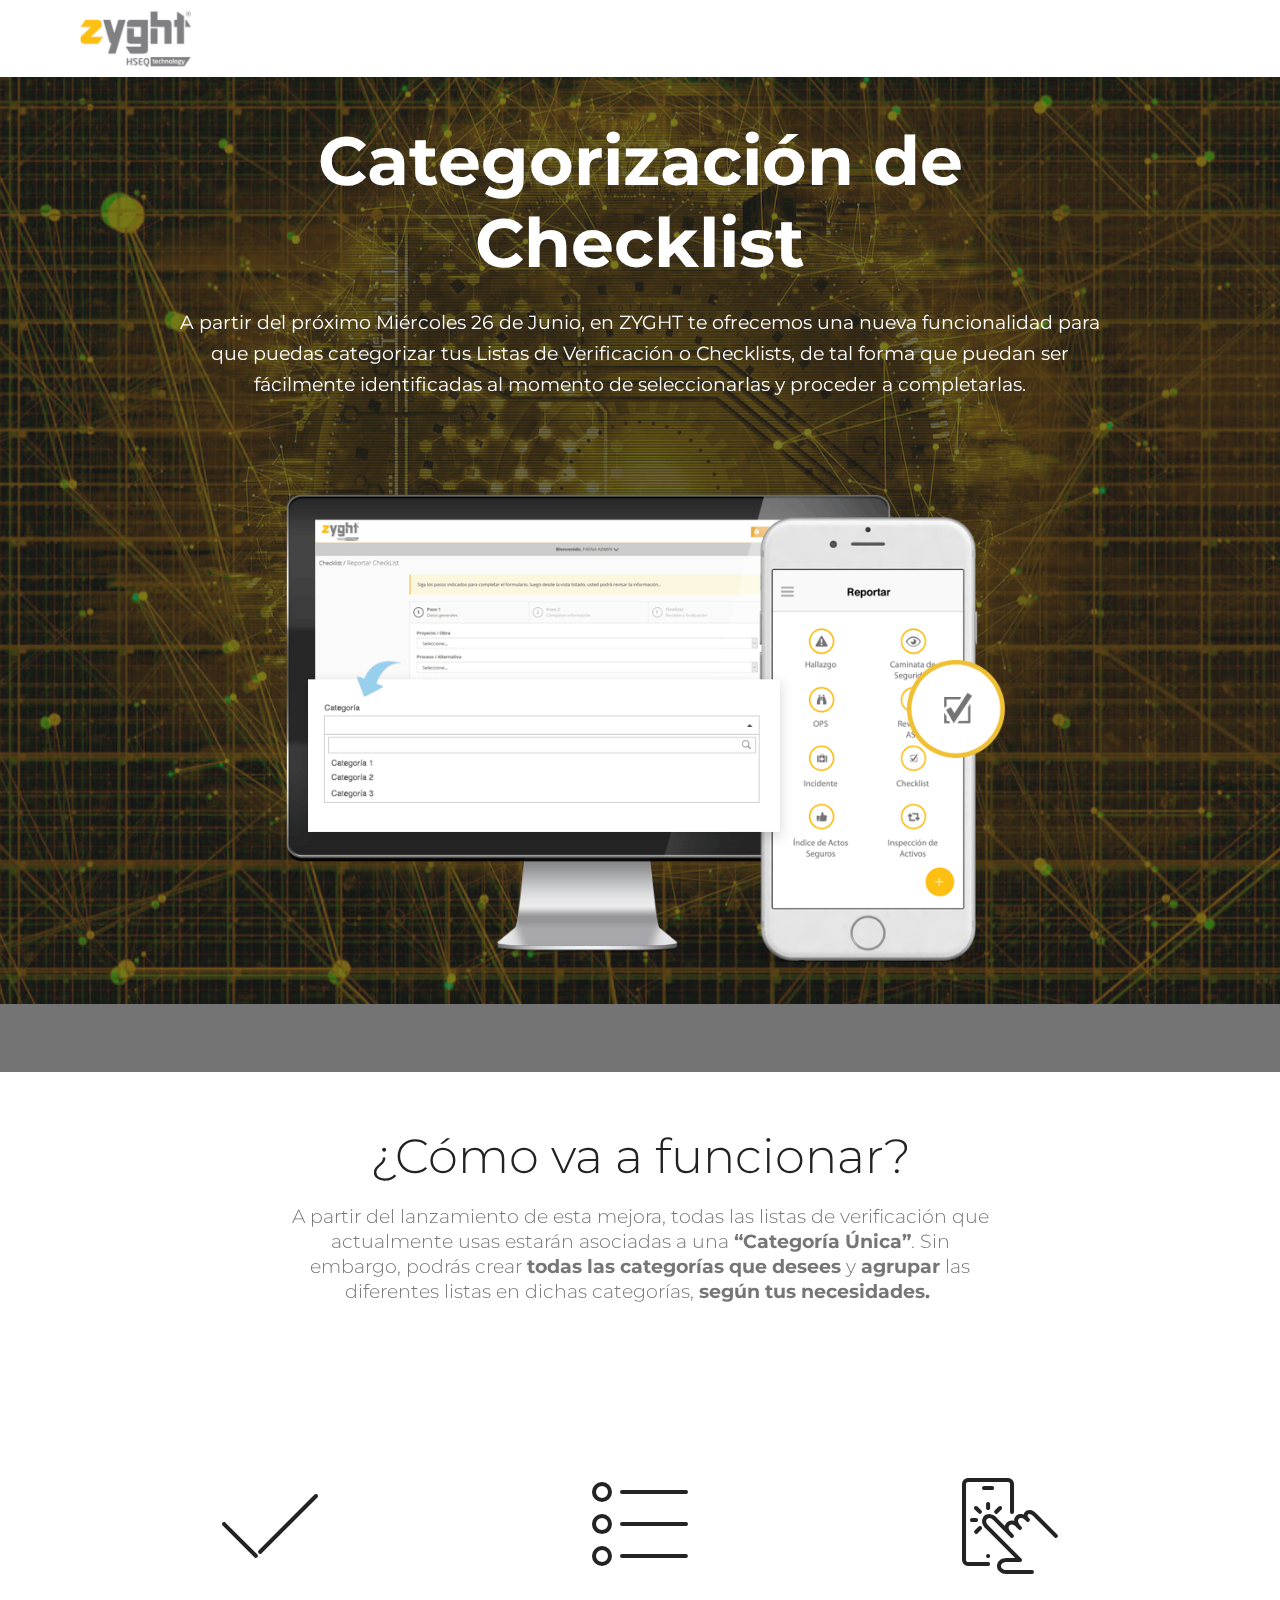
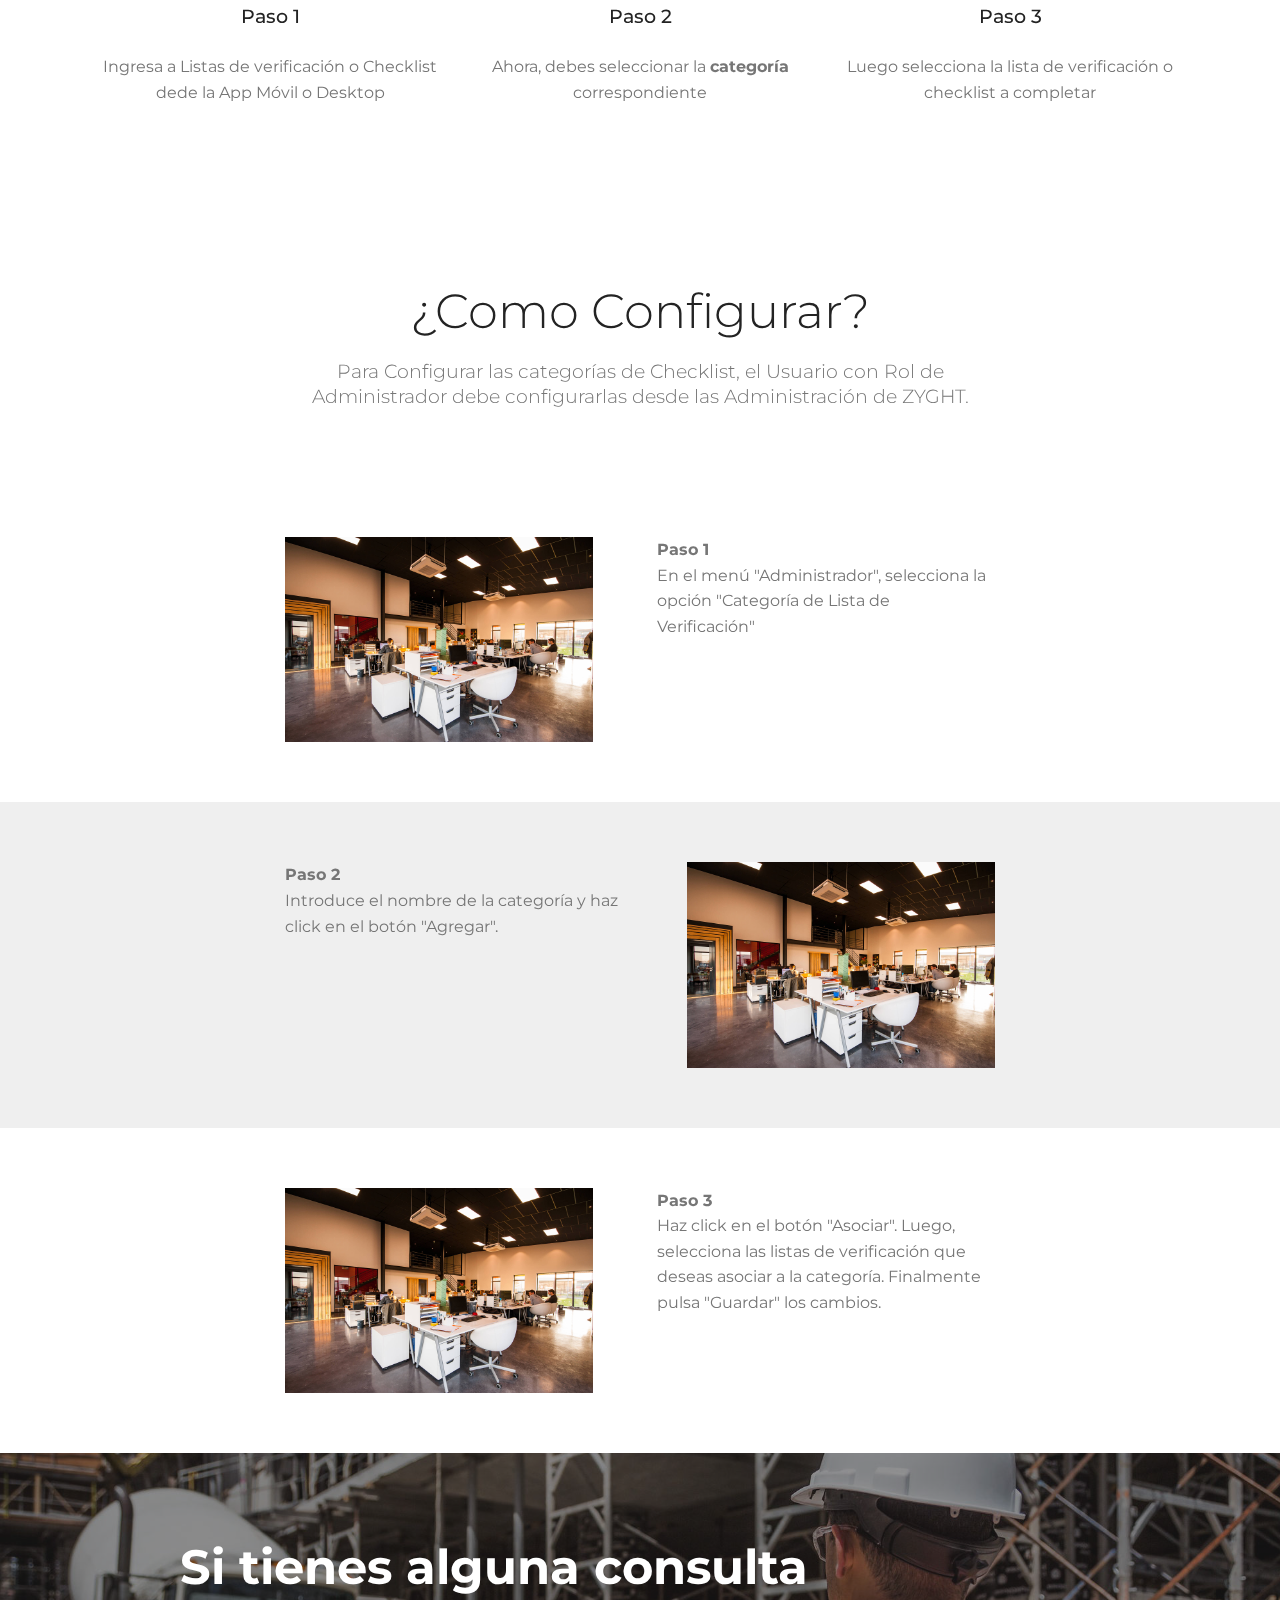
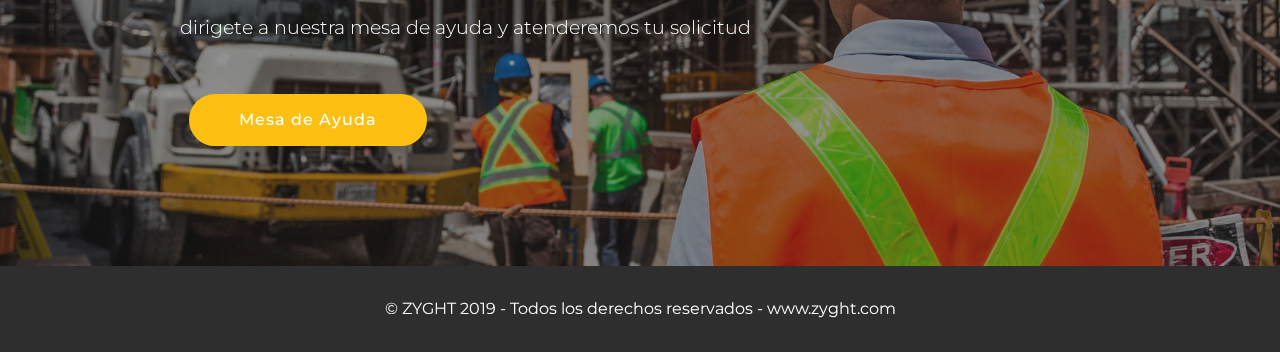
==== inde.html @ de5023cd "create github pages" ====
<!DOCTYPE html>
<html  >
<head>
  <!-- Site made with Mobirise Website Builder v4.10.4, https://mobirise.com -->
  <meta charset="UTF-8">
  <meta http-equiv="X-UA-Compatible" content="IE=edge">
  <meta name="generator" content="Mobirise v4.10.4, mobirise.com">
  <meta name="viewport" content="width=device-width, initial-scale=1, minimum-scale=1">
  <link rel="shortcut icon" href="assets/images/icono-pagina-128x128.png" type="image/x-icon">
  <meta name="description" content="Nueva Categorización de Checklist de ZYGHT">
  
  <title>Landing-Checklist</title>
  <link rel="stylesheet" href="assets/web/assets/mobirise-icons/mobirise-icons.css">
  <link rel="stylesheet" href="assets/tether/tether.min.css">
  <link rel="stylesheet" href="assets/bootstrap/css/bootstrap.min.css">
  <link rel="stylesheet" href="assets/bootstrap/css/bootstrap-grid.min.css">
  <link rel="stylesheet" href="assets/bootstrap/css/bootstrap-reboot.min.css">
  <link rel="stylesheet" href="assets/dropdown/css/style.css">
  <link rel="stylesheet" href="assets/theme/css/style.css">
  <link rel="stylesheet" href="assets/mobirise/css/mbr-additional.css" type="text/css">
  
  
  
</head>
<body>
  <section class="menu cid-ru4dhJGfUs" once="menu" id="menu2-4">

    

    <nav class="navbar navbar-expand beta-menu navbar-dropdown align-items-center navbar-fixed-top navbar-toggleable-sm">
        <button class="navbar-toggler navbar-toggler-right" type="button" data-toggle="collapse" data-target="#navbarSupportedContent" aria-controls="navbarSupportedContent" aria-expanded="false" aria-label="Toggle navigation">
            <div class="hamburger">
                <span></span>
                <span></span>
                <span></span>
                <span></span>
            </div>
        </button>
        <div class="menu-logo">
            <div class="navbar-brand">
                <span class="navbar-logo">
                    <a href="http://www.zyght.com">
                        <img src="assets/images/logo-black-122x66.png" alt="Mobirise" title="" style="height: 3.8rem;">
                    </a>
                </span>
                
            </div>
        </div>
        <div class="collapse navbar-collapse" id="navbarSupportedContent">
            
            
        </div>
    </nav>
</section>

<section class="engine"><a href="https://mobirise.info/w">free html5 templates</a></section><section class="header4 cid-ru4dSDgyjG mbr-parallax-background" id="header4-a">

    

    <div class="mbr-overlay" style="opacity: 0.6; background-color: rgb(35, 35, 35);">
    </div>

    <div class="container">
        <div class="row justify-content-md-center">
            <div class="media-content col-md-10">
                <h1 class="mbr-section-title align-center mbr-white pb-3 mbr-bold mbr-fonts-style display-1">Categorización de Checklist</h1>
                
                <div class="mbr-text align-center mbr-white pb-3">
                    <p class="mbr-text mbr-fonts-style display-5">
                        A partir del próximo Miércoles 26 de Junio, en ZYGHT te ofrecemos una nueva funcionalidad para que puedas categorizar tus Listas de Verificación o Checklists, de tal forma que puedan ser fácilmente identificadas al momento de seleccionarlas y proceder a completarlas.
                    </p>
                </div>
                
            </div>
            <div class="mbr-figure pt-5">
                <img src="assets/images/pantallas-landing1-840x570.png" alt="Mobirise" title="" style="width: 65%;">
            </div>
        </div>
    </div>
</section>

<section class="mbr-section content4 cid-ru4drEB9nK" id="content4-6">

    

    <div class="container">
        <div class="media-container-row">
            <div class="title col-12 col-md-8">
                <h2 class="align-center pb-3 mbr-fonts-style display-2">¿Cómo va a funcionar?</h2>
                <h3 class="mbr-section-subtitle align-center mbr-light mbr-fonts-style display-5">A partir del lanzamiento de esta mejora, todas las listas de verificación que actualmente usas estarán asociadas a una<strong> “Categoría Única”</strong>. Sin embargo, podrás crear<strong> todas las categorías que desees</strong> y <strong>agrupar</strong> las diferentes listas en dichas categorías,<strong> según tus necesidades.&nbsp;</strong></h3>
                
            </div>
        </div>
    </div>
</section>

<section class="features1 cid-ru4dtXsbnN" id="features1-7">
    
    

    
    <div class="container">
        <div class="media-container-row">

            <div class="card p-3 col-12 col-md-6 col-lg-4">
                <div class="card-img pb-3">
                    <span class="mbr-iconfont mbri-success" style="color: rgb(35, 35, 35); fill: rgb(35, 35, 35);"></span>
                </div>
                <div class="card-box">
                    <h4 class="card-title py-3 mbr-fonts-style display-5">
                        Paso 1</h4>
                    <p class="mbr-text mbr-fonts-style display-7">
                        Ingresa a Listas de verificación o Checklist dede la App Móvil o Desktop</p>
                </div>
            </div>

            <div class="card p-3 col-12 col-md-6 col-lg-4">
                <div class="card-img pb-3">
                    <span class="mbr-iconfont mbri-bulleted-list" style="color: rgb(35, 35, 35); fill: rgb(35, 35, 35);"></span>
                </div>
                <div class="card-box">
                    <h4 class="card-title py-3 mbr-fonts-style display-5">
                        Paso 2</h4>
                    <p class="mbr-text mbr-fonts-style display-7">Ahora, debes seleccionar la <strong>categoría</strong> correspondiente</p>
                </div>
            </div>

            <div class="card p-3 col-12 col-md-6 col-lg-4">
                <div class="card-img pb-3">
                    <span class="mbr-iconfont mbri-touch" style="color: rgb(35, 35, 35); fill: rgb(35, 35, 35);"></span>
                </div>
                <div class="card-box">
                    <h4 class="card-title py-3 mbr-fonts-style display-5">
                        Paso 3</h4>
                    <p class="mbr-text mbr-fonts-style display-7">Luego selecciona la lista de verificación o checklist a completar</p>
                </div>
            </div>

            

        </div>

    </div>

</section>

<section class="mbr-section content4 cid-rujR6C8xd7" id="content4-c">

    

    <div class="container">
        <div class="media-container-row">
            <div class="title col-12 col-md-8">
                <h2 class="align-center pb-3 mbr-fonts-style display-2">¿Como Configurar?</h2>
                <h3 class="mbr-section-subtitle align-center mbr-light mbr-fonts-style display-5">
                    Para Configurar las categorías de Checklist, el Usuario con Rol de Administrador debe configurarlas desde las Administración de ZYGHT.</h3>
                
            </div>
        </div>
    </div>
</section>

<section class="mbr-section content6 cid-rujRwML7Gn" id="content6-d">
    
     
    
    <div class="container">
        <div class="media-container-row">
            <div class="col-12 col-md-8">
                <div class="media-container-row">
                    <div class="mbr-figure" style="width: 100%;">
                      <img src="assets/images/background1.jpg" alt="Mobirise">  
                    </div>
                    <div class="media-content">
                        <div class="mbr-section-text">
                            <p class="mbr-text mb-0 mbr-fonts-style display-7"><strong>Paso 1</strong>&nbsp;<br> En el menú "Administrador", selecciona la opción "Categoría de Lista de Verificación"&nbsp;</p>
                        </div>
                    </div>
                </div>
            </div>
        </div>
    </div>
</section>

<section class="mbr-section content6 cid-rujRNqUQMv" id="content6-e">
    
     
    
    <div class="container">
        <div class="media-container-row">
            <div class="col-12 col-md-8">
                <div class="media-container-row">
                    <div class="mbr-figure" style="width: 100%;">
                      <img src="assets/images/background1.jpg" alt="Mobirise">  
                    </div>
                    <div class="media-content">
                        <div class="mbr-section-text">
                            <p class="mbr-text mb-0 mbr-fonts-style display-7"><strong>Paso 2</strong>&nbsp;<br>Introduce el nombre de la categoría y haz click en el botón "Agregar".&nbsp;</p>
                        </div>
                    </div>
                </div>
            </div>
        </div>
    </div>
</section>

<section class="mbr-section content6 cid-rujS9yA28p" id="content6-f">
    
     
    
    <div class="container">
        <div class="media-container-row">
            <div class="col-12 col-md-8">
                <div class="media-container-row">
                    <div class="mbr-figure" style="width: 100%;">
                      <img src="assets/images/background1.jpg" alt="Mobirise">  
                    </div>
                    <div class="media-content">
                        <div class="mbr-section-text">
                            <p class="mbr-text mb-0 mbr-fonts-style display-7"><strong>Paso 3</strong><br>Haz click en el botón "Asociar". Luego, selecciona las listas de verificación que deseas asociar a la categoría. Finalmente pulsa "Guardar" los cambios.</p>
                        </div>
                    </div>
                </div>
            </div>
        </div>
    </div>
</section>

<section class="mbr-section info3 cid-ru4dE7bJAQ" id="info3-8">

    

    <div class="mbr-overlay" style="opacity: 0.5; background-color: rgb(35, 35, 35);">
    </div>

    <div class="container">
        <div class="row justify-content-center">
            <div class="media-container-column title col-12 col-md-10">
                <h2 class="align-left mbr-bold mbr-white pb-3 mbr-fonts-style display-2">
                    Si tienes alguna consulta</h2>
                <h3 class="mbr-section-subtitle align-left mbr-light mbr-white pb-3 mbr-fonts-style display-5">
                    dirigete a nuestra mesa de ayuda y atenderemos tu solicitud</h3>
                
                <div class="mbr-section-btn align-left py-4"><a class="btn btn-primary display-4" href="https://mobirise.co">Mesa de Ayuda</a></div>
            </div>
        </div>
    </div>
</section>

<section once="footers" class="cid-ru4dG20NUZ" id="footer6-9">

    

    

    <div class="container">
        <div class="media-container-row align-center mbr-white">
            <div class="col-12">
                <p class="mbr-text mb-0 mbr-fonts-style display-7">
                    © ZYGHT 2019 - Todos los derechos reservados - www.zyght.com</p>
            </div>
        </div>
    </div>
</section>


  <script src="assets/web/assets/jquery/jquery.min.js"></script>
  <script src="assets/popper/popper.min.js"></script>
  <script src="assets/tether/tether.min.js"></script>
  <script src="assets/bootstrap/js/bootstrap.min.js"></script>
  <script src="assets/smoothscroll/smooth-scroll.js"></script>
  <script src="assets/dropdown/js/nav-dropdown.js"></script>
  <script src="assets/dropdown/js/navbar-dropdown.js"></script>
  <script src="assets/touchswipe/jquery.touch-swipe.min.js"></script>
  <script src="assets/parallax/jarallax.min.js"></script>
  <script src="assets/theme/js/script.js"></script>
  
  
</body>
</html>
---- assets/web/assets/mobirise-icons/mobirise-icons.css ----
@font-face {
  font-family: 'MobiriseIcons';
  src:  url('mobirise-icons.eot?spat4u');
  src:  url('mobirise-icons.eot?spat4u#iefix') format('embedded-opentype'),
    url('mobirise-icons.ttf?spat4u') format('truetype'),
    url('mobirise-icons.woff?spat4u') format('woff'),
    url('mobirise-icons.svg?spat4u#MobiriseIcons') format('svg');
  font-weight: normal;
  font-style: normal;
}

[class^="mbri-"], [class*=" mbri-"] {
  /* use !important to prevent issues with browser extensions that change fonts */
  font-family: MobiriseIcons !important;
  speak: none;
  font-style: normal;
  font-weight: normal;
  font-variant: normal;
  text-transform: none;
  line-height: 1;

  /* Better Font Rendering =========== */
  -webkit-font-smoothing: antialiased;
  -moz-osx-font-smoothing: grayscale;
}

.mbri-add-submenu:before {
  content: "\e900";
}
.mbri-alert:before {
  content: "\e901";
}
.mbri-align-center:before {
  content: "\e902";
}
.mbri-align-justify:before {
  content: "\e903";
}
.mbri-align-left:before {
  content: "\e904";
}
.mbri-align-right:before {
  content: "\e905";
}
.mbri-android:before {
  content: "\e906";
}
.mbri-apple:before {
  content: "\e907";
}
.mbri-arrow-down:before {
  content: "\e908";
}
.mbri-arrow-next:before {
  content: "\e909";
}
.mbri-arrow-prev:before {
  content: "\e90a";
}
.mbri-arrow-up:before {
  content: "\e90b";
}
.mbri-bold:before {
  content: "\e90c";
}
.mbri-bookmark:before {
  content: "\e90d";
}
.mbri-bootstrap:before {
  content: "\e90e";
}
.mbri-briefcase:before {
  content: "\e90f";
}
.mbri-browse:before {
  content: "\e910";
}
.mbri-bulleted-list:before {
  content: "\e911";
}
.mbri-calendar:before {
  content: "\e912";
}
.mbri-camera:before {
  content: "\e913";
}
.mbri-cart-add:before {
  content: "\e914";
}
.mbri-cart-full:before {
  content: "\e915";
}
.mbri-cash:before {
  content: "\e916";
}
.mbri-change-style:before {
  content: "\e917";
}
.mbri-chat:before {
  content: "\e918";
}
.mbri-clock:before {
  content: "\e919";
}
.mbri-close:before {
  content: "\e91a";
}
.mbri-cloud:before {
  content: "\e91b";
}
.mbri-code:before {
  content: "\e91c";
}
.mbri-contact-form:before {
  content: "\e91d";
}
.mbri-credit-card:before {
  content: "\e91e";
}
.mbri-cursor-click:before {
  content: "\e91f";
}
.mbri-cust-feedback:before {
  content: "\e920";
}
.mbri-database:before {
  content: "\e921";
}
.mbri-delivery:before {
  content: "\e922";
}
.mbri-desktop:before {
  content: "\e923";
}
.mbri-devices:before {
  content: "\e924";
}
.mbri-down:before {
  content: "\e925";
}
.mbri-download:before {
  content: "\e989";
}
.mbri-drag-n-drop:before {
  content: "\e927";
}
.mbri-drag-n-drop2:before {
  content: "\e928";
}
.mbri-edit:before {
  content: "\e929";
}
.mbri-edit2:before {
  content: "\e92a";
}
.mbri-error:before {
  content: "\e92b";
}
.mbri-extension:before {
  content: "\e92c";
}
.mbri-features:before {
  content: "\e92d";
}
.mbri-file:before {
  content: "\e92e";
}
.mbri-flag:before {
  content: "\e92f";
}
.mbri-folder:before {
  content: "\e930";
}
.mbri-gift:before {
  content: "\e931";
}
.mbri-github:before {
  content: "\e932";
}
.mbri-globe:before {
  content: "\e933";
}
.mbri-globe-2:before {
  content: "\e934";
}
.mbri-growing-chart:before {
  content: "\e935";
}
.mbri-hearth:before {
  content: "\e936";
}
.mbri-help:before {
  content: "\e937";
}
.mbri-home:before {
  content: "\e938";
}
.mbri-hot-cup:before {
  content: "\e939";
}
.mbri-idea:before {
  content: "\e93a";
}
.mbri-image-gallery:before {
  content: "\e93b";
}
.mbri-image-slider:before {
  content: "\e93c";
}
.mbri-info:before {
  content: "\e93d";
}
.mbri-italic:before {
  content: "\e93e";
}
.mbri-key:before {
  content: "\e93f";
}
.mbri-laptop:before {
  content: "\e940";
}
.mbri-layers:before {
  content: "\e941";
}
.mbri-left-right:before {
  content: "\e942";
}
.mbri-left:before {
  content: "\e943";
}
.mbri-letter:before {
  content: "\e944";
}
.mbri-like:before {
  content: "\e945";
}
.mbri-link:before {
  content: "\e946";
}
.mbri-lock:before {
  content: "\e947";
}
.mbri-login:before {
  content: "\e948";
}
.mbri-logout:before {
  content: "\e949";
}
.mbri-magic-stick:before {
  content: "\e94a";
}
.mbri-map-pin:before {
  content: "\e94b";
}
.mbri-menu:before {
  content: "\e94c";
}
.mbri-mobile:before {
  content: "\e94d";
}
.mbri-mobile2:before {
  content: "\e94e";
}
.mbri-mobirise:before {
  content: "\e94f";
}
.mbri-more-horizontal:before {
  content: "\e950";
}
.mbri-more-vertical:before {
  content: "\e951";
}
.mbri-music:before {
  content: "\e952";
}
.mbri-new-file:before {
  content: "\e953";
}
.mbri-numbered-list:before {
  content: "\e954";
}
.mbri-opened-folder:before {
  content: "\e955";
}
.mbri-pages:before {
  content: "\e956";
}
.mbri-paper-plane:before {
  content: "\e957";
}
.mbri-paperclip:before {
  content: "\e958";
}
.mbri-photo:before {
  content: "\e959";
}
.mbri-photos:before {
  content: "\e95a";
}
.mbri-pin:before {
  content: "\e95b";
}
.mbri-play:before {
  content: "\e95c";
}
.mbri-plus:before {
  content: "\e95d";
}
.mbri-preview:before {
  content: "\e95e";
}
.mbri-print:before {
  content: "\e95f";
}
.mbri-protect:before {
  content: "\e960";
}
.mbri-question:before {
  content: "\e961";
}
.mbri-quote-left:before {
  content: "\e962";
}
.mbri-quote-right:before {
  content: "\e963";
}
.mbri-refresh:before {
  content: "\e964";
}
.mbri-responsive:before {
  content: "\e965";
}
.mbri-right:before {
  content: "\e966";
}
.mbri-rocket:before {
  content: "\e967";
}
.mbri-sad-face:before {
  content: "\e968";
}
.mbri-sale:before {
  content: "\e969";
}
.mbri-save:before {
  content: "\e96a";
}
.mbri-search:before {
  content: "\e96b";
}
.mbri-setting:before {
  content: "\e96c";
}
.mbri-setting2:before {
  content: "\e96d";
}
.mbri-setting3:before {
  content: "\e96e";
}
.mbri-share:before {
  content: "\e96f";
}
.mbri-shopping-bag:before {
  content: "\e970";
}
.mbri-shopping-basket:before {
  content: "\e971";
}
.mbri-shopping-cart:before {
  content: "\e972";
}
.mbri-sites:before {
  content: "\e973";
}
.mbri-smile-face:before {
  content: "\e974";
}
.mbri-speed:before {
  content: "\e975";
}
.mbri-star:before {
  content: "\e976";
}
.mbri-success:before {
  content: "\e977";
}
.mbri-sun:before {
  content: "\e978";
}
.mbri-sun2:before {
  content: "\e979";
}
.mbri-tablet:before {
  content: "\e97a";
}
.mbri-tablet-vertical:before {
  content: "\e97b";
}
.mbri-target:before {
  content: "\e97c";
}
.mbri-timer:before {
  content: "\e97d";
}
.mbri-to-ftp:before {
  content: "\e97e";
}
.mbri-to-local-drive:before {
  content: "\e97f";
}
.mbri-touch-swipe:before {
  content: "\e980";
}
.mbri-touch:before {
  content: "\e981";
}
.mbri-trash:before {
  content: "\e982";
}
.mbri-underline:before {
  content: "\e983";
}
.mbri-unlink:before {
  content: "\e984";
}
.mbri-unlock:before {
  content: "\e985";
}
.mbri-up-down:before {
  content: "\e986";
}
.mbri-up:before {
  content: "\e987";
}
.mbri-update:before {
  content: "\e988";
}
.mbri-upload:before {
 content: "\e926"; 
}
.mbri-user:before {
  content: "\e98a";
}
.mbri-user2:before {
  content: "\e98b";
}
.mbri-users:before {
  content: "\e98c";
}
.mbri-video:before {
  content: "\e98d";
}
.mbri-video-play:before {
  content: "\e98e";
}
.mbri-watch:before {
  content: "\e98f";
}
.mbri-website-theme:before {
  content: "\e990";
}
.mbri-wifi:before {
  content: "\e991";
}
.mbri-windows:before {
  content: "\e992";
}
.mbri-zoom-out:before {
  content: "\e993";
}
.mbri-redo:before {
  content: "\e994";
}
.mbri-undo:before {
  content: "\e995";
}
---- assets/dropdown/css/style.css ----
.navbar-dropdown {
  left: 0;
  padding: 0;
  position: absolute;
  right: 0;
  top: 0;
  transition: all 0.45s ease;
  z-index: 1030;
  background: #282828; }
  .navbar-dropdown .navbar-logo {
    margin-right: 0.8rem;
    transition: margin 0.3s ease-in-out;
    vertical-align: middle; }
    .navbar-dropdown .navbar-logo img {
      height: 3.125rem;
      transition: all 0.3s ease-in-out; }
    .navbar-dropdown .navbar-logo.mbr-iconfont {
      font-size: 3.125rem;
      line-height: 3.125rem; }
  .navbar-dropdown .navbar-caption {
    font-weight: 700;
    white-space: normal;
    vertical-align: -4px;
    line-height: 3.125rem !important; }
    .navbar-dropdown .navbar-caption, .navbar-dropdown .navbar-caption:hover {
      color: inherit;
      text-decoration: none; }
  .navbar-dropdown .mbr-iconfont + .navbar-caption {
    vertical-align: -1px; }
  .navbar-dropdown.navbar-fixed-top {
    position: fixed; }
  .navbar-dropdown .navbar-brand span {
    vertical-align: -4px; }
  .navbar-dropdown.bg-color.transparent {
    background: none; }
  .navbar-dropdown.navbar-short .navbar-brand {
    padding: 0.625rem 0; }
    .navbar-dropdown.navbar-short .navbar-brand span {
      vertical-align: -1px; }
  .navbar-dropdown.navbar-short .navbar-caption {
    line-height: 2.375rem !important;
    vertical-align: -2px; }
  .navbar-dropdown.navbar-short .navbar-logo {
    margin-right: 0.5rem; }
    .navbar-dropdown.navbar-short .navbar-logo img {
      height: 2.375rem; }
    .navbar-dropdown.navbar-short .navbar-logo.mbr-iconfont {
      font-size: 2.375rem;
      line-height: 2.375rem; }
  .navbar-dropdown.navbar-short .mbr-table-cell {
    height: 3.625rem; }
  .navbar-dropdown .navbar-close {
    left: 0.6875rem;
    position: fixed;
    top: 0.75rem;
    z-index: 1000; }
  .navbar-dropdown .hamburger-icon {
    content: "";
    display: inline-block;
    vertical-align: middle;
    width: 16px;
    -webkit-box-shadow: 0 -6px 0 1px #282828,0 0 0 1px #282828,0 6px 0 1px #282828;
    -moz-box-shadow: 0 -6px 0 1px #282828,0 0 0 1px #282828,0 6px 0 1px #282828;
    box-shadow: 0 -6px 0 1px #282828,0 0 0 1px #282828,0 6px 0 1px #282828; }

.dropdown-menu .dropdown-toggle[data-toggle="dropdown-submenu"]::after {
  border-bottom: 0.35em solid transparent;
  border-left: 0.35em solid;
  border-right: 0;
  border-top: 0.35em solid transparent;
  margin-left: 0.3rem; }

.dropdown-menu .dropdown-item:focus {
  outline: 0; }

.nav-dropdown {
  font-size: 0.75rem;
  font-weight: 500;
  height: auto !important; }
  .nav-dropdown .nav-btn {
    padding-left: 1rem; }
  .nav-dropdown .link {
    margin: .667em 1.667em;
    font-weight: 500;
    padding: 0;
    transition: color .2s ease-in-out; }
    .nav-dropdown .link.dropdown-toggle {
      margin-right: 2.583em; }
      .nav-dropdown .link.dropdown-toggle::after {
        margin-left: .25rem;
        border-top: 0.35em solid;
        border-right: 0.35em solid transparent;
        border-left: 0.35em solid transparent;
        border-bottom: 0; }
      .nav-dropdown .link.dropdown-toggle[aria-expanded="true"] {
        margin: 0;
        padding: 0.667em 3.263em  0.667em 1.667em; }
  .nav-dropdown .link::after,
  .nav-dropdown .dropdown-item::after {
    color: inherit; }
  .nav-dropdown .btn {
    font-size: 0.75rem;
    font-weight: 700;
    letter-spacing: 0;
    margin-bottom: 0;
    padding-left: 1.25rem;
    padding-right: 1.25rem; }
  .nav-dropdown .dropdown-menu {
    border-radius: 0;
    border: 0;
    left: 0;
    margin: 0;
    padding-bottom: 1.25rem;
    padding-top: 1.25rem;
    position: relative; }
  .nav-dropdown .dropdown-submenu {
    margin-left: 0.125rem;
    top: 0; }
  .nav-dropdown .dropdown-item {
    font-weight: 500;
    line-height: 2;
    padding: 0.3846em 4.615em 0.3846em 1.5385em;
    position: relative;
    transition: color .2s ease-in-out, background-color .2s ease-in-out; }
    .nav-dropdown .dropdown-item::after {
      margin-top: -0.3077em;
      position: absolute;
      right: 1.1538em;
      top: 50%; }
    .nav-dropdown .dropdown-item:focus, .nav-dropdown .dropdown-item:hover {
      background: none; }

@media (max-width: 767px) {
  .nav-dropdown.navbar-toggleable-sm {
    bottom: 0;
    display: none;
    left: 0;
    overflow-x: hidden;
    position: fixed;
    top: 0;
    transform: translateX(-100%);
    -ms-transform: translateX(-100%);
    -webkit-transform: translateX(-100%);
    width: 18.75rem;
    z-index: 999; } }
.nav-dropdown.navbar-toggleable-xl {
  bottom: 0;
  display: none;
  left: 0;
  overflow-x: hidden;
  position: fixed;
  top: 0;
  transform: translateX(-100%);
  -ms-transform: translateX(-100%);
  -webkit-transform: translateX(-100%);
  width: 18.75rem;
  z-index: 999; }

.nav-dropdown-sm {
  display: block !important;
  overflow-x: hidden;
  overflow: auto;
  padding-top: 3.875rem; }
  .nav-dropdown-sm::after {
    content: "";
    display: block;
    height: 3rem;
    width: 100%; }
  .nav-dropdown-sm.collapse.in ~ .navbar-close {
    display: block !important; }
  .nav-dropdown-sm.collapsing, .nav-dropdown-sm.collapse.in {
    transform: translateX(0);
    -ms-transform: translateX(0);
    -webkit-transform: translateX(0);
    transition: all 0.25s ease-out;
    -webkit-transition: all 0.25s ease-out;
    background: #282828; }
  .nav-dropdown-sm.collapsing[aria-expanded="false"] {
    transform: translateX(-100%);
    -ms-transform: translateX(-100%);
    -webkit-transform: translateX(-100%); }
  .nav-dropdown-sm .nav-item {
    display: block;
    margin-left: 0 !important;
    padding-left: 0; }
  .nav-dropdown-sm .link,
  .nav-dropdown-sm .dropdown-item {
    border-top: 1px dotted rgba(255, 255, 255, 0.1);
    font-size: 0.8125rem;
    line-height: 1.6;
    margin: 0 !important;
    padding: 0.875rem 2.4rem 0.875rem 1.5625rem !important;
    position: relative;
    white-space: normal; }
    .nav-dropdown-sm .link:focus, .nav-dropdown-sm .link:hover,
    .nav-dropdown-sm .dropdown-item:focus,
    .nav-dropdown-sm .dropdown-item:hover {
      background: rgba(0, 0, 0, 0.2) !important;
      color: #c0a375; }
  .nav-dropdown-sm .nav-btn {
    position: relative;
    padding: 1.5625rem 1.5625rem 0 1.5625rem; }
    .nav-dropdown-sm .nav-btn::before {
      border-top: 1px dotted rgba(255, 255, 255, 0.1);
      content: "";
      left: 0;
      position: absolute;
      top: 0;
      width: 100%; }
    .nav-dropdown-sm .nav-btn + .nav-btn {
      padding-top: 0.625rem; }
      .nav-dropdown-sm .nav-btn + .nav-btn::before {
        display: none; }
  .nav-dropdown-sm .btn {
    padding: 0.625rem 0; }
  .nav-dropdown-sm .dropdown-toggle[data-toggle="dropdown-submenu"]::after {
    margin-left: .25rem;
    border-top: 0.35em solid;
    border-right: 0.35em solid transparent;
    border-left: 0.35em solid transparent;
    border-bottom: 0; }
  .nav-dropdown-sm .dropdown-toggle[data-toggle="dropdown-submenu"][aria-expanded="true"]::after {
    border-top: 0;
    border-right: 0.35em solid transparent;
    border-left: 0.35em solid transparent;
    border-bottom: 0.35em solid; }
  .nav-dropdown-sm .dropdown-menu {
    margin: 0;
    padding: 0;
    position: relative;
    top: 0;
    left: 0;
    width: 100%;
    border: 0;
    float: none;
    border-radius: 0;
    background: none; }
  .nav-dropdown-sm .dropdown-submenu {
    left: 100%;
    margin-left: 0.125rem;
    margin-top: -1.25rem;
    top: 0; }

.navbar-toggleable-sm .nav-dropdown .dropdown-menu {
  position: absolute; }

.navbar-toggleable-sm .nav-dropdown .dropdown-submenu {
  left: 100%;
  margin-left: 0.125rem;
  margin-top: -1.25rem;
  top: 0; }

.navbar-toggleable-sm.opened .nav-dropdown .dropdown-menu {
  position: relative; }

.navbar-toggleable-sm.opened .nav-dropdown .dropdown-submenu {
  left: 0;
  margin-left: 00rem;
  margin-top: 0rem;
  top: 0; }

.is-builder .nav-dropdown.collapsing {
  transition: none !important; }

/*# sourceMappingURL=style.css.map */
---- assets/theme/css/style.css ----
/*!
 * Mobirise v4 theme (https://mobirise.com/)
 * Copyright 2017 Mobirise
 */
section {
  background-color: #eeeeee; }

section,
.container,
.container-fluid {
  position: relative;
  word-wrap: break-word; }

a.mbr-iconfont:hover {
  text-decoration: none; }

.article .lead p, .article .lead ul, .article .lead ol, .article .lead pre, .article .lead blockquote {
  margin-bottom: 0; }

a {
  font-style: normal;
  font-weight: 400;
  cursor: pointer; }
  a, a:hover {
    text-decoration: none; }

figure {
  margin-bottom: 0; }

body {
  color: #232323; }

h1, h2, h3, h4, h5, h6,
.h1, .h2, .h3, .h4, .h5, .h6,
.display-1, .display-2, .display-3, .display-4 {
  line-height: 1;
  word-break: break-word;
  word-wrap: break-word; }

b, strong {
  font-weight: bold; }

blockquote {
  padding: 10px 0 10px 20px;
  position: relative;
  border-left: 2px solid;
  border-color: #ff3366; }

input:-webkit-autofill, input:-webkit-autofill:hover, input:-webkit-autofill:focus, input:-webkit-autofill:active {
  transition-delay: 9999s;
  transition-property: background-color, color; }

textarea[type="hidden"] {
  display: none; }

body {
  position: relative; }

section {
  background-position: 50% 50%;
  background-repeat: no-repeat;
  background-size: cover; }
  section .mbr-background-video,
  section .mbr-background-video-preview {
    position: absolute;
    bottom: 0;
    left: 0;
    right: 0;
    top: 0; }

.hidden {
  visibility: hidden; }

.mbr-z-index20 {
  z-index: 20; }

/*! Base colors */
.mbr-white {
  color: #ffffff; }

.mbr-black {
  color: #000000; }

.mbr-bg-white {
  background-color: #ffffff; }

.mbr-bg-black {
  background-color: #000000; }

/*! Text-aligns */
.align-left {
  text-align: left; }

.align-center {
  text-align: center; }

.align-right {
  text-align: right; }

@media (max-width: 767px) {
  .align-left, .align-center, .align-right, .mbr-section-btn, .mbr-section-title {
    text-align: center; } }
/*! Font-weight  */
.mbr-light {
  font-weight: 300; }

.mbr-regular {
  font-weight: 400; }

.mbr-semibold {
  font-weight: 500; }

.mbr-bold {
  font-weight: 700; }

/*! Media  */
.media-size-item {
  -webkit-flex: 1 1 auto;
  -moz-flex: 1 1 auto;
  -ms-flex: 1 1 auto;
  -o-flex: 1 1 auto;
  flex: 1 1 auto; }

.media-content {
  -webkit-flex-basis: 100%;
  flex-basis: 100%; }

.media-container-row {
  display: -ms-flexbox;
  display: -webkit-flex;
  display: flex;
  -webkit-flex-direction: row;
  -ms-flex-direction: row;
  flex-direction: row;
  -webkit-flex-wrap: wrap;
  -ms-flex-wrap: wrap;
  flex-wrap: wrap;
  -webkit-justify-content: center;
  -ms-flex-pack: center;
  justify-content: center;
  -webkit-align-content: center;
  -ms-flex-line-pack: center;
  align-content: center;
  -webkit-align-items: start;
  -ms-flex-align: start;
  align-items: start; }
  .media-container-row .media-size-item {
    width: 400px; }

.media-container-column {
  display: -ms-flexbox;
  display: -webkit-flex;
  display: flex;
  -webkit-flex-direction: column;
  -ms-flex-direction: column;
  flex-direction: column;
  -webkit-flex-wrap: wrap;
  -ms-flex-wrap: wrap;
  flex-wrap: wrap;
  -webkit-justify-content: center;
  -ms-flex-pack: center;
  justify-content: center;
  -webkit-align-content: center;
  -ms-flex-line-pack: center;
  align-content: center;
  -webkit-align-items: stretch;
  -ms-flex-align: stretch;
  align-items: stretch; }
  .media-container-column > * {
    width: 100%; }

@media (min-width: 992px) {
  .media-container-row {
    -webkit-flex-wrap: nowrap;
    -ms-flex-wrap: nowrap;
    flex-wrap: nowrap; } }
figure {
  overflow: hidden; }

figure[mbr-media-size] {
  transition: width 0.1s; }

.mbr-figure img, .mbr-figure iframe {
  display: block;
  width: 100%; }

.card {
  background-color: transparent;
  border: none; }

.card-box {
  width: 100%; }

.card-img {
  text-align: center;
  flex-shrink: 0;
  -webkit-flex-shrink: 0; }

.media {
  max-width: 100%;
  margin: 0 auto; }

.mbr-figure {
  -ms-flex-item-align: center;
  -ms-grid-row-align: center;
  -webkit-align-self: center;
  align-self: center; }

.media-container > div {
  max-width: 100%; }

.mbr-figure img, .card-img img {
  width: 100%; }

@media (max-width: 991px) {
  .media-size-item {
    width: auto !important; }

  .media {
    width: auto; }

  .mbr-figure {
    width: 100% !important; } }
/*! Buttons */
.mbr-section-btn {
  margin-left: -.25rem;
  margin-right: -.25rem;
  font-size: 0; }

nav .mbr-section-btn {
  margin-left: 0rem;
  margin-right: 0rem; }

/*! Btn icon margin */
.btn .mbr-iconfont, .btn.btn-sm .mbr-iconfont {
  cursor: pointer;
  margin-right: 0.5rem; }

.btn.btn-md .mbr-iconfont, .btn.btn-md .mbr-iconfont {
  margin-right: 0.8rem; }

.mbr-regular {
  font-weight: 400; }

.mbr-semibold {
  font-weight: 500; }

.mbr-bold {
  font-weight: 700; }

[type="submit"] {
  -webkit-appearance: none; }

/*! Full-screen */
.mbr-fullscreen .mbr-overlay {
  min-height: 100vh; }

.mbr-fullscreen {
  display: flex;
  display: -webkit-flex;
  display: -moz-flex;
  display: -ms-flex;
  display: -o-flex;
  align-items: center;
  -webkit-align-items: center;
  min-height: 100vh;
  padding-top: 3rem;
  padding-bottom: 3rem; }

/*! Map */
.map {
  height: 25rem;
  position: relative; }
  .map iframe {
    width: 100%;
    height: 100%; }

/* Form */
.form-asterisk {
  font-family: initial;
  position: absolute;
  top: -2px;
  font-weight: normal; }

/*! Scroll to top arrow */
.mbr-arrow-up {
  bottom: 25px;
  right: 90px;
  position: fixed;
  text-align: right;
  z-index: 5000;
  color: #ffffff;
  font-size: 32px;
  transform: rotate(180deg);
  -webkit-transform: rotate(180deg); }

.mbr-arrow-up a {
  background: rgba(0, 0, 0, 0.2);
  border-radius: 3px;
  color: #fff;
  display: inline-block;
  height: 60px;
  width: 60px;
  outline-style: none !important;
  position: relative;
  text-decoration: none;
  transition: all .3s ease-in-out;
  cursor: pointer;
  text-align: center; }
  .mbr-arrow-up a:hover {
    background-color: rgba(0, 0, 0, 0.4); }
  .mbr-arrow-up a i {
    line-height: 60px; }

.mbr-arrow-up-icon {
  display: block;
  color: #fff; }

.mbr-arrow-up-icon::before {
  content: "\203a";
  display: inline-block;
  font-family: serif;
  font-size: 32px;
  line-height: 1;
  font-style: normal;
  position: relative;
  top: 6px;
  left: -4px;
  -webkit-transform: rotate(-90deg);
  transform: rotate(-90deg); }

/*! Arrow Down */
.mbr-arrow {
  position: absolute;
  bottom: 45px;
  left: 50%;
  width: 60px;
  height: 60px;
  cursor: pointer;
  background-color: rgba(80, 80, 80, 0.5);
  border-radius: 50%;
  -webkit-transform: translateX(-50%);
  transform: translateX(-50%); }
  .mbr-arrow > a {
    display: inline-block;
    text-decoration: none;
    outline-style: none;
    -webkit-animation: arrowdown 1.7s ease-in-out infinite;
    animation: arrowdown 1.7s ease-in-out infinite; }
    .mbr-arrow > a > i {
      position: absolute;
      top: -2px;
      left: 15px;
      font-size: 2rem; }

@keyframes arrowdown {
  0% {
    transform: translateY(0px);
    -webkit-transform: translateY(0px); }
  50% {
    transform: translateY(-5px);
    -webkit-transform: translateY(-5px); }
  100% {
    transform: translateY(0px);
    -webkit-transform: translateY(0px); } }
@-webkit-keyframes arrowdown {
  0% {
    transform: translateY(0px);
    -webkit-transform: translateY(0px); }
  50% {
    transform: translateY(-5px);
    -webkit-transform: translateY(-5px); }
  100% {
    transform: translateY(0px);
    -webkit-transform: translateY(0px); } }
@media (max-width: 500px) {
  .mbr-arrow-up {
    left: 50%;
    right: auto;
    transform: translateX(-50%) rotate(180deg);
    -webkit-transform: translateX(-50%) rotate(180deg); } }
/*Gradients animation*/
@keyframes gradient-animation {
  from {
    background-position: 0% 100%;
    animation-timing-function: ease-in-out; }
  to {
    background-position: 100% 0%;
    animation-timing-function: ease-in-out; } }
@-webkit-keyframes gradient-animation {
  from {
    background-position: 0% 100%;
    animation-timing-function: ease-in-out; }
  to {
    background-position: 100% 0%;
    animation-timing-function: ease-in-out; } }
.bg-gradient {
  background-size: 200% 200%;
  animation: gradient-animation 5s infinite alternate;
  -webkit-animation: gradient-animation 5s infinite alternate; }

.menu .navbar-brand {
  display: -webkit-flex; }
  .menu .navbar-brand span {
    display: flex;
    display: -webkit-flex; }
  .menu .navbar-brand .navbar-caption-wrap {
    display: -webkit-flex; }
  .menu .navbar-brand .navbar-logo img {
    display: -webkit-flex; }
@media (min-width: 768px) and (max-width: 991px) {
  .menu .navbar-toggleable-sm .navbar-nav {
    display: -webkit-box;
    display: -webkit-flex;
    display: -ms-flexbox; } }
@media (max-width: 991px) {
  .menu .navbar-collapse {
    max-height: 93.5vh; }
    .menu .navbar-collapse.show {
      overflow: auto; } }
@media (min-width: 992px) {
  .menu .navbar-nav.nav-dropdown {
    display: -webkit-flex; }
  .menu .navbar-toggleable-sm .navbar-collapse {
    display: -webkit-flex !important; } }
@media (max-width: 767px) {
  .menu .navbar-collapse {
    max-height: 80vh; } }

.navbar {
  display: -webkit-flex;
  -webkit-flex-wrap: wrap;
  -webkit-align-items: center;
  -webkit-justify-content: space-between; }

.navbar-collapse {
  -webkit-flex-basis: 100%;
  -webkit-flex-grow: 1;
  -webkit-align-items: center; }

.nav-dropdown .link {
  padding: .667em 1.667em !important;
  margin: 0 !important; }

.nav {
  display: -webkit-flex;
  -webkit-flex-wrap: wrap; }

.row {
  display: -webkit-flex;
  -webkit-flex-wrap: wrap; }

.justify-content-center {
  -webkit-justify-content: center; }

.form-inline {
  display: -webkit-flex;
  -webkit-flex-flow: row wrap;
  -webkit-align-items: center; }

.card-wrapper {
  -webkit-flex: 1; }

.carousel-control {
  z-index: 10;
  display: -webkit-flex;
  -webkit-align-items: center;
  -webkit-justify-content: center; }

.carousel-controls {
  display: -webkit-flex; }

.media {
  display: -webkit-flex; }

.form-group:focus {
  outline: none; }

.jq-selectbox__select {
  padding: 1.07em .5em;
  position: absolute;
  top: 0;
  left: 0;
  width: 100%; }

.jq-selectbox__dropdown {
  position: absolute;
  top: 100% !important;
  left: 0 !important;
  width: 100% !important; }

.jq-selectbox__trigger-arrow {
  transform: translateY(-50%); }

.jq-selectbox li {
  padding: 1.07em .5em; }

div[data-for^="input-range"] input {
  padding-left: 0;
  padding-right: 0; }

.modal-dialog, .modal-content {
  height: 100%; }

.modal-dialog .carousel-inner {
  height: 100%;
  height: -webkit-fill-available;
  height: fill-available; }

.carousel-item {
  text-align: center; }

.carousel-item img {
  margin: auto; }
.engine {
	position: absolute;
	text-indent: -2400px;
	text-align: center;
	padding: 0;
	top: 0;
	left: -2400px;
}
---- assets/mobirise/css/mbr-additional.css ----
@import url(https://fonts.googleapis.com/css?family=Montserrat:100,100i,200,200i,300,300i,400,400i,500,500i,600,600i,700,700i,800,800i,900,900i);





body {
  font-style: normal;
  line-height: 1.5;
}
.mbr-section-title {
  font-style: normal;
  line-height: 1.2;
}
.mbr-section-subtitle {
  line-height: 1.3;
}
.mbr-text {
  font-style: normal;
  line-height: 1.6;
}
.display-1 {
  font-family: 'Montserrat', sans-serif;
  font-size: 4.25rem;
}
.display-1 > .mbr-iconfont {
  font-size: 6.8rem;
}
.display-2 {
  font-family: 'Montserrat', sans-serif;
  font-size: 3rem;
}
.display-2 > .mbr-iconfont {
  font-size: 4.8rem;
}
.display-4 {
  font-family: 'Montserrat', sans-serif;
  font-size: 1rem;
}
.display-4 > .mbr-iconfont {
  font-size: 1.6rem;
}
.display-5 {
  font-family: 'Montserrat', sans-serif;
  font-size: 1.2rem;
}
.display-5 > .mbr-iconfont {
  font-size: 1.92rem;
}
.display-7 {
  font-family: 'Montserrat', sans-serif;
  font-size: 1rem;
}
.display-7 > .mbr-iconfont {
  font-size: 1.6rem;
}
/* ---- Fluid typography for mobile devices ---- */
/* 1.4 - font scale ratio ( bootstrap == 1.42857 ) */
/* 100vw - current viewport width */
/* (48 - 20)  48 == 48rem == 768px, 20 == 20rem == 320px(minimal supported viewport) */
/* 0.65 - min scale variable, may vary */
@media (max-width: 768px) {
  .display-1 {
    font-size: 3.4rem;
    font-size: calc( 2.1374999999999997rem + (4.25 - 2.1374999999999997) * ((100vw - 20rem) / (48 - 20)));
    line-height: calc( 1.4 * (2.1374999999999997rem + (4.25 - 2.1374999999999997) * ((100vw - 20rem) / (48 - 20))));
  }
  .display-2 {
    font-size: 2.4rem;
    font-size: calc( 1.7rem + (3 - 1.7) * ((100vw - 20rem) / (48 - 20)));
    line-height: calc( 1.4 * (1.7rem + (3 - 1.7) * ((100vw - 20rem) / (48 - 20))));
  }
  .display-4 {
    font-size: 0.8rem;
    font-size: calc( 1rem + (1 - 1) * ((100vw - 20rem) / (48 - 20)));
    line-height: calc( 1.4 * (1rem + (1 - 1) * ((100vw - 20rem) / (48 - 20))));
  }
  .display-5 {
    font-size: 0.96rem;
    font-size: calc( 1.07rem + (1.2 - 1.07) * ((100vw - 20rem) / (48 - 20)));
    line-height: calc( 1.4 * (1.07rem + (1.2 - 1.07) * ((100vw - 20rem) / (48 - 20))));
  }
}
/* Buttons */
.btn {
  font-weight: 500;
  border-width: 2px;
  font-style: normal;
  letter-spacing: 1px;
  margin: .4rem .8rem;
  white-space: normal;
  -webkit-transition: all 0.3s ease-in-out;
  -moz-transition: all 0.3s ease-in-out;
  transition: all 0.3s ease-in-out;
  display: inline-flex;
  align-items: center;
  justify-content: center;
  word-break: break-word;
  -webkit-align-items: center;
  -webkit-justify-content: center;
  display: -webkit-inline-flex;
  padding: 1rem 3rem;
  border-radius: 3px;
}
.btn-sm {
  font-weight: 500;
  letter-spacing: 1px;
  -webkit-transition: all 0.3s ease-in-out;
  -moz-transition: all 0.3s ease-in-out;
  transition: all 0.3s ease-in-out;
  padding: 0.6rem 1.5rem;
  border-radius: 3px;
}
.btn-md {
  font-weight: 500;
  letter-spacing: 1px;
  margin: .4rem .8rem !important;
  -webkit-transition: all 0.3s ease-in-out;
  -moz-transition: all 0.3s ease-in-out;
  transition: all 0.3s ease-in-out;
  padding: 1rem 3rem;
  border-radius: 3px;
}
.btn-lg {
  font-weight: 500;
  letter-spacing: 1px;
  margin: .4rem .8rem !important;
  -webkit-transition: all 0.3s ease-in-out;
  -moz-transition: all 0.3s ease-in-out;
  transition: all 0.3s ease-in-out;
  padding: 1.2rem 3.2rem;
  border-radius: 3px;
}
.bg-primary {
  background-color: #fdbf12 !important;
}
.bg-success {
  background-color: #f7ed4a !important;
}
.bg-info {
  background-color: #82786e !important;
}
.bg-warning {
  background-color: #879a9f !important;
}
.bg-danger {
  background-color: #b1a374 !important;
}
.btn-primary,
.btn-primary:active {
  background-color: #fdbf12 !important;
  border-color: #fdbf12 !important;
  color: #ffffff !important;
}
.btn-primary:hover,
.btn-primary:focus,
.btn-primary.focus,
.btn-primary.active {
  color: #ffffff !important;
  background-color: #c18e02 !important;
  border-color: #c18e02 !important;
}
.btn-primary.disabled,
.btn-primary:disabled {
  color: #ffffff !important;
  background-color: #c18e02 !important;
  border-color: #c18e02 !important;
}
.btn-secondary,
.btn-secondary:active {
  background-color: #ff3366 !important;
  border-color: #ff3366 !important;
  color: #ffffff !important;
}
.btn-secondary:hover,
.btn-secondary:focus,
.btn-secondary.focus,
.btn-secondary.active {
  color: #ffffff !important;
  background-color: #e50039 !important;
  border-color: #e50039 !important;
}
.btn-secondary.disabled,
.btn-secondary:disabled {
  color: #ffffff !important;
  background-color: #e50039 !important;
  border-color: #e50039 !important;
}
.btn-info,
.btn-info:active {
  background-color: #82786e !important;
  border-color: #82786e !important;
  color: #ffffff !important;
}
.btn-info:hover,
.btn-info:focus,
.btn-info.focus,
.btn-info.active {
  color: #ffffff !important;
  background-color: #59524b !important;
  border-color: #59524b !important;
}
.btn-info.disabled,
.btn-info:disabled {
  color: #ffffff !important;
  background-color: #59524b !important;
  border-color: #59524b !important;
}
.btn-success,
.btn-success:active {
  background-color: #f7ed4a !important;
  border-color: #f7ed4a !important;
  color: #3f3c03 !important;
}
.btn-success:hover,
.btn-success:focus,
.btn-success.focus,
.btn-success.active {
  color: #3f3c03 !important;
  background-color: #eadd0a !important;
  border-color: #eadd0a !important;
}
.btn-success.disabled,
.btn-success:disabled {
  color: #3f3c03 !important;
  background-color: #eadd0a !important;
  border-color: #eadd0a !important;
}
.btn-warning,
.btn-warning:active {
  background-color: #879a9f !important;
  border-color: #879a9f !important;
  color: #ffffff !important;
}
.btn-warning:hover,
.btn-warning:focus,
.btn-warning.focus,
.btn-warning.active {
  color: #ffffff !important;
  background-color: #617479 !important;
  border-color: #617479 !important;
}
.btn-warning.disabled,
.btn-warning:disabled {
  color: #ffffff !important;
  background-color: #617479 !important;
  border-color: #617479 !important;
}
.btn-danger,
.btn-danger:active {
  background-color: #b1a374 !important;
  border-color: #b1a374 !important;
  color: #ffffff !important;
}
.btn-danger:hover,
.btn-danger:focus,
.btn-danger.focus,
.btn-danger.active {
  color: #ffffff !important;
  background-color: #8b7d4e !important;
  border-color: #8b7d4e !important;
}
.btn-danger.disabled,
.btn-danger:disabled {
  color: #ffffff !important;
  background-color: #8b7d4e !important;
  border-color: #8b7d4e !important;
}
.btn-white {
  color: #333333 !important;
}
.btn-white,
.btn-white:active {
  background-color: #ffffff !important;
  border-color: #ffffff !important;
  color: #808080 !important;
}
.btn-white:hover,
.btn-white:focus,
.btn-white.focus,
.btn-white.active {
  color: #808080 !important;
  background-color: #d9d9d9 !important;
  border-color: #d9d9d9 !important;
}
.btn-white.disabled,
.btn-white:disabled {
  color: #808080 !important;
  background-color: #d9d9d9 !important;
  border-color: #d9d9d9 !important;
}
.btn-black,
.btn-black:active {
  background-color: #333333 !important;
  border-color: #333333 !important;
  color: #ffffff !important;
}
.btn-black:hover,
.btn-black:focus,
.btn-black.focus,
.btn-black.active {
  color: #ffffff !important;
  background-color: #0d0d0d !important;
  border-color: #0d0d0d !important;
}
.btn-black.disabled,
.btn-black:disabled {
  color: #ffffff !important;
  background-color: #0d0d0d !important;
  border-color: #0d0d0d !important;
}
.btn-primary-outline,
.btn-primary-outline:active {
  background: none;
  border-color: #a87c01;
  color: #a87c01;
}
.btn-primary-outline:hover,
.btn-primary-outline:focus,
.btn-primary-outline.focus,
.btn-primary-outline.active {
  color: #ffffff;
  background-color: #fdbf12;
  border-color: #fdbf12;
}
.btn-primary-outline.disabled,
.btn-primary-outline:disabled {
  color: #ffffff !important;
  background-color: #fdbf12 !important;
  border-color: #fdbf12 !important;
}
.btn-secondary-outline,
.btn-secondary-outline:active {
  background: none;
  border-color: #cc0033;
  color: #cc0033;
}
.btn-secondary-outline:hover,
.btn-secondary-outline:focus,
.btn-secondary-outline.focus,
.btn-secondary-outline.active {
  color: #ffffff;
  background-color: #ff3366;
  border-color: #ff3366;
}
.btn-secondary-outline.disabled,
.btn-secondary-outline:disabled {
  color: #ffffff !important;
  background-color: #ff3366 !important;
  border-color: #ff3366 !important;
}
.btn-info-outline,
.btn-info-outline:active {
  background: none;
  border-color: #4b453f;
  color: #4b453f;
}
.btn-info-outline:hover,
.btn-info-outline:focus,
.btn-info-outline.focus,
.btn-info-outline.active {
  color: #ffffff;
  background-color: #82786e;
  border-color: #82786e;
}
.btn-info-outline.disabled,
.btn-info-outline:disabled {
  color: #ffffff !important;
  background-color: #82786e !important;
  border-color: #82786e !important;
}
.btn-success-outline,
.btn-success-outline:active {
  background: none;
  border-color: #d2c609;
  color: #d2c609;
}
.btn-success-outline:hover,
.btn-success-outline:focus,
.btn-success-outline.focus,
.btn-success-outline.active {
  color: #3f3c03;
  background-color: #f7ed4a;
  border-color: #f7ed4a;
}
.btn-success-outline.disabled,
.btn-success-outline:disabled {
  color: #3f3c03 !important;
  background-color: #f7ed4a !important;
  border-color: #f7ed4a !important;
}
.btn-warning-outline,
.btn-warning-outline:active {
  background: none;
  border-color: #55666b;
  color: #55666b;
}
.btn-warning-outline:hover,
.btn-warning-outline:focus,
.btn-warning-outline.focus,
.btn-warning-outline.active {
  color: #ffffff;
  background-color: #879a9f;
  border-color: #879a9f;
}
.btn-warning-outline.disabled,
.btn-warning-outline:disabled {
  color: #ffffff !important;
  background-color: #879a9f !important;
  border-color: #879a9f !important;
}
.btn-danger-outline,
.btn-danger-outline:active {
  background: none;
  border-color: #7a6e45;
  color: #7a6e45;
}
.btn-danger-outline:hover,
.btn-danger-outline:focus,
.btn-danger-outline.focus,
.btn-danger-outline.active {
  color: #ffffff;
  background-color: #b1a374;
  border-color: #b1a374;
}
.btn-danger-outline.disabled,
.btn-danger-outline:disabled {
  color: #ffffff !important;
  background-color: #b1a374 !important;
  border-color: #b1a374 !important;
}
.btn-black-outline,
.btn-black-outline:active {
  background: none;
  border-color: #000000;
  color: #000000;
}
.btn-black-outline:hover,
.btn-black-outline:focus,
.btn-black-outline.focus,
.btn-black-outline.active {
  color: #ffffff;
  background-color: #333333;
  border-color: #333333;
}
.btn-black-outline.disabled,
.btn-black-outline:disabled {
  color: #ffffff !important;
  background-color: #333333 !important;
  border-color: #333333 !important;
}
.btn-white-outline,
.btn-white-outline:active,
.btn-white-outline.active {
  background: none;
  border-color: #ffffff;
  color: #ffffff;
}
.btn-white-outline:hover,
.btn-white-outline:focus,
.btn-white-outline.focus {
  color: #333333;
  background-color: #ffffff;
  border-color: #ffffff;
}
.text-primary {
  color: #fdbf12 !important;
}
.text-secondary {
  color: #ff3366 !important;
}
.text-success {
  color: #f7ed4a !important;
}
.text-info {
  color: #82786e !important;
}
.text-warning {
  color: #879a9f !important;
}
.text-danger {
  color: #b1a374 !important;
}
.text-white {
  color: #ffffff !important;
}
.text-black {
  color: #000000 !important;
}
a.text-primary:hover,
a.text-primary:focus {
  color: #a87c01 !important;
}
a.text-secondary:hover,
a.text-secondary:focus {
  color: #cc0033 !important;
}
a.text-success:hover,
a.text-success:focus {
  color: #d2c609 !important;
}
a.text-info:hover,
a.text-info:focus {
  color: #4b453f !important;
}
a.text-warning:hover,
a.text-warning:focus {
  color: #55666b !important;
}
a.text-danger:hover,
a.text-danger:focus {
  color: #7a6e45 !important;
}
a.text-white:hover,
a.text-white:focus {
  color: #b3b3b3 !important;
}
a.text-black:hover,
a.text-black:focus {
  color: #4d4d4d !important;
}
.alert-success {
  background-color: #70c770;
}
.alert-info {
  background-color: #82786e;
}
.alert-warning {
  background-color: #879a9f;
}
.alert-danger {
  background-color: #b1a374;
}
.mbr-section-btn a.btn:not(.btn-form) {
  border-radius: 100px;
}
.mbr-section-btn a.btn:not(.btn-form):hover,
.mbr-section-btn a.btn:not(.btn-form):focus {
  box-shadow: none !important;
}
.mbr-section-btn a.btn:not(.btn-form):hover,
.mbr-section-btn a.btn:not(.btn-form):focus {
  box-shadow: 0 10px 40px 0 rgba(0, 0, 0, 0.2) !important;
  -webkit-box-shadow: 0 10px 40px 0 rgba(0, 0, 0, 0.2) !important;
}
.mbr-gallery-filter li a {
  border-radius: 100px !important;
}
.mbr-gallery-filter li.active .btn {
  background-color: #fdbf12;
  border-color: #fdbf12;
  color: #ffffff;
}
.mbr-gallery-filter li.active .btn:focus {
  box-shadow: none;
}
.nav-tabs .nav-link {
  border-radius: 100px !important;
}
.btn-form {
  border-radius: 0;
}
.btn-form:hover {
  cursor: pointer;
}
a,
a:hover {
  color: #fdbf12;
}
.mbr-plan-header.bg-primary .mbr-plan-subtitle,
.mbr-plan-header.bg-primary .mbr-plan-price-desc {
  color: #fff6dc;
}
.mbr-plan-header.bg-success .mbr-plan-subtitle,
.mbr-plan-header.bg-success .mbr-plan-price-desc {
  color: #ffffff;
}
.mbr-plan-header.bg-info .mbr-plan-subtitle,
.mbr-plan-header.bg-info .mbr-plan-price-desc {
  color: #beb8b2;
}
.mbr-plan-header.bg-warning .mbr-plan-subtitle,
.mbr-plan-header.bg-warning .mbr-plan-price-desc {
  color: #ced6d8;
}
.mbr-plan-header.bg-danger .mbr-plan-subtitle,
.mbr-plan-header.bg-danger .mbr-plan-price-desc {
  color: #dfd9c6;
}
/* Scroll to top button*/
.scrollToTop_wraper {
  display: none;
}
#scrollToTop a i:before {
  content: '';
  position: absolute;
  height: 40%;
  top: 25%;
  background: #fff;
  width: 2px;
  left: calc(50% - 1px);
}
#scrollToTop a i:after {
  content: '';
  position: absolute;
  display: block;
  border-top: 2px solid #fff;
  border-right: 2px solid #fff;
  width: 40%;
  height: 40%;
  left: 30%;
  bottom: 30%;
  transform: rotate(135deg);
  -webkit-transform: rotate(135deg);
}
/* Others*/
.note-check a[data-value=Rubik] {
  font-style: normal;
}
.mbr-arrow a {
  color: #ffffff;
}
@media (max-width: 767px) {
  .mbr-arrow {
    display: none;
  }
}
.form-control-label {
  position: relative;
  cursor: pointer;
  margin-bottom: .357em;
  padding: 0;
}
.alert {
  color: #ffffff;
  border-radius: 0;
  border: 0;
  font-size: .875rem;
  line-height: 1.5;
  margin-bottom: 1.875rem;
  padding: 1.25rem;
  position: relative;
}
.alert.alert-form::after {
  background-color: inherit;
  bottom: -7px;
  content: "";
  display: block;
  height: 14px;
  left: 50%;
  margin-left: -7px;
  position: absolute;
  transform: rotate(45deg);
  width: 14px;
  -webkit-transform: rotate(45deg);
}
.form-control {
  background-color: #f5f5f5;
  box-shadow: none;
  color: #565656;
  font-family: 'Montserrat', sans-serif;
  font-size: 1rem;
  line-height: 1.43;
  min-height: 3.5em;
  padding: 1.07em .5em;
}
.form-control > .mbr-iconfont {
  font-size: 1.6rem;
}
.form-control,
.form-control:focus {
  border: 1px solid #e8e8e8;
}
.form-active .form-control:invalid {
  border-color: red;
}
.mbr-overlay {
  background-color: #000;
  bottom: 0;
  left: 0;
  opacity: .5;
  position: absolute;
  right: 0;
  top: 0;
  z-index: 0;
  pointer-events: none;
}
blockquote {
  font-style: italic;
  padding: 10px 0 10px 20px;
  font-size: 1.09rem;
  position: relative;
  border-color: #fdbf12;
  border-width: 3px;
}
ul,
ol,
pre,
blockquote {
  margin-bottom: 2.3125rem;
}
pre {
  background: #f4f4f4;
  padding: 10px 24px;
  white-space: pre-wrap;
}
.inactive {
  -webkit-user-select: none;
  -moz-user-select: none;
  -ms-user-select: none;
  user-select: none;
  pointer-events: none;
  -webkit-user-drag: none;
  user-drag: none;
}
.mbr-section__comments .row {
  justify-content: center;
  -webkit-justify-content: center;
}
/* Forms */
.mbr-form .btn {
  margin: .4rem 0;
}
.mbr-form .input-group-btn a.btn {
  border-radius: 100px !important;
}
.mbr-form .input-group-btn a.btn:hover {
  box-shadow: 0 10px 40px 0 rgba(0, 0, 0, 0.2);
}
.mbr-form .input-group-btn button[type="submit"] {
  border-radius: 100px !important;
  padding: 1rem 3rem;
}
.mbr-form .input-group-btn button[type="submit"]:hover {
  box-shadow: 0 10px 40px 0 rgba(0, 0, 0, 0.2);
}
.form2 .form-control {
  border-top-left-radius: 100px;
  border-bottom-left-radius: 100px;
}
.form2 .input-group-btn a.btn {
  border-top-left-radius: 0 !important;
  border-bottom-left-radius: 0 !important;
}
.form2 .input-group-btn button[type="submit"] {
  border-top-left-radius: 0 !important;
  border-bottom-left-radius: 0 !important;
}
.form3 input[type="email"] {
  border-radius: 100px !important;
}
@media (max-width: 349px) {
  .form2 input[type="email"] {
    border-radius: 100px !important;
  }
  .form2 .input-group-btn a.btn {
    border-radius: 100px !important;
  }
  .form2 .input-group-btn button[type="submit"] {
    border-radius: 100px !important;
  }
}
@media (max-width: 767px) {
  .btn {
    font-size: .75rem !important;
  }
  .btn .mbr-iconfont {
    font-size: 1rem !important;
  }
}
/* Social block */
.btn-social {
  font-size: 20px;
  border-radius: 50%;
  padding: 0;
  width: 44px;
  height: 44px;
  line-height: 44px;
  text-align: center;
  position: relative;
  border: 2px solid #c0a375;
  border-color: #fdbf12;
  color: #232323;
  cursor: pointer;
}
.btn-social i {
  top: 0;
  line-height: 44px;
  width: 44px;
}
.btn-social:hover {
  color: #fff;
  background: #fdbf12;
}
.btn-social + .btn {
  margin-left: .1rem;
}
/* Footer */
.mbr-footer-content li::before,
.mbr-footer .mbr-contacts li::before {
  background: #fdbf12;
}
.mbr-footer-content li a:hover,
.mbr-footer .mbr-contacts li a:hover {
  color: #fdbf12;
}
.footer3 input[type="email"],
.footer4 input[type="email"] {
  border-radius: 100px !important;
}
.footer3 .input-group-btn a.btn,
.footer4 .input-group-btn a.btn {
  border-radius: 100px !important;
}
.footer3 .input-group-btn button[type="submit"],
.footer4 .input-group-btn button[type="submit"] {
  border-radius: 100px !important;
}
/* Headers*/
.header13 .form-inline input[type="email"],
.header14 .form-inline input[type="email"] {
  border-radius: 100px;
}
.header13 .form-inline input[type="text"],
.header14 .form-inline input[type="text"] {
  border-radius: 100px;
}
.header13 .form-inline input[type="tel"],
.header14 .form-inline input[type="tel"] {
  border-radius: 100px;
}
.header13 .form-inline a.btn,
.header14 .form-inline a.btn {
  border-radius: 100px;
}
.header13 .form-inline button,
.header14 .form-inline button {
  border-radius: 100px !important;
}
.offset-1 {
  margin-left: 8.33333%;
}
.offset-2 {
  margin-left: 16.66667%;
}
.offset-3 {
  margin-left: 25%;
}
.offset-4 {
  margin-left: 33.33333%;
}
.offset-5 {
  margin-left: 41.66667%;
}
.offset-6 {
  margin-left: 50%;
}
.offset-7 {
  margin-left: 58.33333%;
}
.offset-8 {
  margin-left: 66.66667%;
}
.offset-9 {
  margin-left: 75%;
}
.offset-10 {
  margin-left: 83.33333%;
}
.offset-11 {
  margin-left: 91.66667%;
}
@media (min-width: 576px) {
  .offset-sm-0 {
    margin-left: 0%;
  }
  .offset-sm-1 {
    margin-left: 8.33333%;
  }
  .offset-sm-2 {
    margin-left: 16.66667%;
  }
  .offset-sm-3 {
    margin-left: 25%;
  }
  .offset-sm-4 {
    margin-left: 33.33333%;
  }
  .offset-sm-5 {
    margin-left: 41.66667%;
  }
  .offset-sm-6 {
    margin-left: 50%;
  }
  .offset-sm-7 {
    margin-left: 58.33333%;
  }
  .offset-sm-8 {
    margin-left: 66.66667%;
  }
  .offset-sm-9 {
    margin-left: 75%;
  }
  .offset-sm-10 {
    margin-left: 83.33333%;
  }
  .offset-sm-11 {
    margin-left: 91.66667%;
  }
}
@media (min-width: 768px) {
  .offset-md-0 {
    margin-left: 0%;
  }
  .offset-md-1 {
    margin-left: 8.33333%;
  }
  .offset-md-2 {
    margin-left: 16.66667%;
  }
  .offset-md-3 {
    margin-left: 25%;
  }
  .offset-md-4 {
    margin-left: 33.33333%;
  }
  .offset-md-5 {
    margin-left: 41.66667%;
  }
  .offset-md-6 {
    margin-left: 50%;
  }
  .offset-md-7 {
    margin-left: 58.33333%;
  }
  .offset-md-8 {
    margin-left: 66.66667%;
  }
  .offset-md-9 {
    margin-left: 75%;
  }
  .offset-md-10 {
    margin-left: 83.33333%;
  }
  .offset-md-11 {
    margin-left: 91.66667%;
  }
}
@media (min-width: 992px) {
  .offset-lg-0 {
    margin-left: 0%;
  }
  .offset-lg-1 {
    margin-left: 8.33333%;
  }
  .offset-lg-2 {
    margin-left: 16.66667%;
  }
  .offset-lg-3 {
    margin-left: 25%;
  }
  .offset-lg-4 {
    margin-left: 33.33333%;
  }
  .offset-lg-5 {
    margin-left: 41.66667%;
  }
  .offset-lg-6 {
    margin-left: 50%;
  }
  .offset-lg-7 {
    margin-left: 58.33333%;
  }
  .offset-lg-8 {
    margin-left: 66.66667%;
  }
  .offset-lg-9 {
    margin-left: 75%;
  }
  .offset-lg-10 {
    margin-left: 83.33333%;
  }
  .offset-lg-11 {
    margin-left: 91.66667%;
  }
}
@media (min-width: 1200px) {
  .offset-xl-0 {
    margin-left: 0%;
  }
  .offset-xl-1 {
    margin-left: 8.33333%;
  }
  .offset-xl-2 {
    margin-left: 16.66667%;
  }
  .offset-xl-3 {
    margin-left: 25%;
  }
  .offset-xl-4 {
    margin-left: 33.33333%;
  }
  .offset-xl-5 {
    margin-left: 41.66667%;
  }
  .offset-xl-6 {
    margin-left: 50%;
  }
  .offset-xl-7 {
    margin-left: 58.33333%;
  }
  .offset-xl-8 {
    margin-left: 66.66667%;
  }
  .offset-xl-9 {
    margin-left: 75%;
  }
  .offset-xl-10 {
    margin-left: 83.33333%;
  }
  .offset-xl-11 {
    margin-left: 91.66667%;
  }
}
.navbar-toggler {
  -webkit-align-self: flex-start;
  -ms-flex-item-align: start;
  align-self: flex-start;
  padding: 0.25rem 0.75rem;
  font-size: 1.25rem;
  line-height: 1;
  background: transparent;
  border: 1px solid transparent;
  -webkit-border-radius: 0.25rem;
  border-radius: 0.25rem;
}
.navbar-toggler:focus,
.navbar-toggler:hover {
  text-decoration: none;
}
.navbar-toggler-icon {
  display: inline-block;
  width: 1.5em;
  height: 1.5em;
  vertical-align: middle;
  content: "";
  background: no-repeat center center;
  -webkit-background-size: 100% 100%;
  -o-background-size: 100% 100%;
  background-size: 100% 100%;
}
.navbar-toggler-left {
  position: absolute;
  left: 1rem;
}
.navbar-toggler-right {
  position: absolute;
  right: 1rem;
}
@media (max-width: 575px) {
  .navbar-toggleable .navbar-nav .dropdown-menu {
    position: static;
    float: none;
  }
  .navbar-toggleable > .container {
    padding-right: 0;
    padding-left: 0;
  }
}
@media (min-width: 576px) {
  .navbar-toggleable {
    -webkit-box-orient: horizontal;
    -webkit-box-direction: normal;
    -webkit-flex-direction: row;
    -ms-flex-direction: row;
    flex-direction: row;
    -webkit-flex-wrap: nowrap;
    -ms-flex-wrap: nowrap;
    flex-wrap: nowrap;
    -webkit-box-align: center;
    -webkit-align-items: center;
    -ms-flex-align: center;
    align-items: center;
  }
  .navbar-toggleable .navbar-nav {
    -webkit-box-orient: horizontal;
    -webkit-box-direction: normal;
    -webkit-flex-direction: row;
    -ms-flex-direction: row;
    flex-direction: row;
  }
  .navbar-toggleable .navbar-nav .nav-link {
    padding-right: .5rem;
    padding-left: .5rem;
  }
  .navbar-toggleable > .container {
    display: -webkit-box;
    display: -webkit-flex;
    display: -ms-flexbox;
    display: flex;
    -webkit-flex-wrap: nowrap;
    -ms-flex-wrap: nowrap;
    flex-wrap: nowrap;
    -webkit-box-align: center;
    -webkit-align-items: center;
    -ms-flex-align: center;
    align-items: center;
  }
  .navbar-toggleable .navbar-collapse {
    display: -webkit-box !important;
    display: -webkit-flex !important;
    display: -ms-flexbox !important;
    display: flex !important;
    width: 100%;
  }
  .navbar-toggleable .navbar-toggler {
    display: none;
  }
}
@media (max-width: 767px) {
  .navbar-toggleable-sm .navbar-nav .dropdown-menu {
    position: static;
    float: none;
  }
  .navbar-toggleable-sm > .container {
    padding-right: 0;
    padding-left: 0;
  }
}
@media (min-width: 768px) {
  .navbar-toggleable-sm {
    -webkit-box-orient: horizontal;
    -webkit-box-direction: normal;
    -webkit-flex-direction: row;
    -ms-flex-direction: row;
    flex-direction: row;
    -webkit-flex-wrap: nowrap;
    -ms-flex-wrap: nowrap;
    flex-wrap: nowrap;
    -webkit-box-align: center;
    -webkit-align-items: center;
    -ms-flex-align: center;
    align-items: center;
  }
  .navbar-toggleable-sm .navbar-nav {
    -webkit-box-orient: horizontal;
    -webkit-box-direction: normal;
    -webkit-flex-direction: row;
    -ms-flex-direction: row;
    flex-direction: row;
  }
  .navbar-toggleable-sm .navbar-nav .nav-link {
    padding-right: .5rem;
    padding-left: .5rem;
  }
  .navbar-toggleable-sm > .container {
    display: -webkit-box;
    display: -webkit-flex;
    display: -ms-flexbox;
    display: flex;
    -webkit-flex-wrap: nowrap;
    -ms-flex-wrap: nowrap;
    flex-wrap: nowrap;
    -webkit-box-align: center;
    -webkit-align-items: center;
    -ms-flex-align: center;
    align-items: center;
  }
  .navbar-toggleable-sm .navbar-collapse {
    display: none;
    width: 100%;
  }
  .navbar-toggleable-sm .navbar-toggler {
    display: none;
  }
}
@media (max-width: 991px) {
  .navbar-toggleable-md .navbar-nav .dropdown-menu {
    position: static;
    float: none;
  }
  .navbar-toggleable-md > .container {
    padding-right: 0;
    padding-left: 0;
  }
}
@media (min-width: 992px) {
  .navbar-toggleable-md {
    -webkit-box-orient: horizontal;
    -webkit-box-direction: normal;
    -webkit-flex-direction: row;
    -ms-flex-direction: row;
    flex-direction: row;
    -webkit-flex-wrap: nowrap;
    -ms-flex-wrap: nowrap;
    flex-wrap: nowrap;
    -webkit-box-align: center;
    -webkit-align-items: center;
    -ms-flex-align: center;
    align-items: center;
  }
  .navbar-toggleable-md .navbar-nav {
    -webkit-box-orient: horizontal;
    -webkit-box-direction: normal;
    -webkit-flex-direction: row;
    -ms-flex-direction: row;
    flex-direction: row;
  }
  .navbar-toggleable-md .navbar-nav .nav-link {
    padding-right: .5rem;
    padding-left: .5rem;
  }
  .navbar-toggleable-md > .container {
    display: -webkit-box;
    display: -webkit-flex;
    display: -ms-flexbox;
    display: flex;
    -webkit-flex-wrap: nowrap;
    -ms-flex-wrap: nowrap;
    flex-wrap: nowrap;
    -webkit-box-align: center;
    -webkit-align-items: center;
    -ms-flex-align: center;
    align-items: center;
  }
  .navbar-toggleable-md .navbar-collapse {
    display: -webkit-box !important;
    display: -webkit-flex !important;
    display: -ms-flexbox !important;
    display: flex !important;
    width: 100%;
  }
  .navbar-toggleable-md .navbar-toggler {
    display: none;
  }
}
@media (max-width: 1199px) {
  .navbar-toggleable-lg .navbar-nav .dropdown-menu {
    position: static;
    float: none;
  }
  .navbar-toggleable-lg > .container {
    padding-right: 0;
    padding-left: 0;
  }
}
@media (min-width: 1200px) {
  .navbar-toggleable-lg {
    -webkit-box-orient: horizontal;
    -webkit-box-direction: normal;
    -webkit-flex-direction: row;
    -ms-flex-direction: row;
    flex-direction: row;
    -webkit-flex-wrap: nowrap;
    -ms-flex-wrap: nowrap;
    flex-wrap: nowrap;
    -webkit-box-align: center;
    -webkit-align-items: center;
    -ms-flex-align: center;
    align-items: center;
  }
  .navbar-toggleable-lg .navbar-nav {
    -webkit-box-orient: horizontal;
    -webkit-box-direction: normal;
    -webkit-flex-direction: row;
    -ms-flex-direction: row;
    flex-direction: row;
  }
  .navbar-toggleable-lg .navbar-nav .nav-link {
    padding-right: .5rem;
    padding-left: .5rem;
  }
  .navbar-toggleable-lg > .container {
    display: -webkit-box;
    display: -webkit-flex;
    display: -ms-flexbox;
    display: flex;
    -webkit-flex-wrap: nowrap;
    -ms-flex-wrap: nowrap;
    flex-wrap: nowrap;
    -webkit-box-align: center;
    -webkit-align-items: center;
    -ms-flex-align: center;
    align-items: center;
  }
  .navbar-toggleable-lg .navbar-collapse {
    display: -webkit-box !important;
    display: -webkit-flex !important;
    display: -ms-flexbox !important;
    display: flex !important;
    width: 100%;
  }
  .navbar-toggleable-lg .navbar-toggler {
    display: none;
  }
}
.navbar-toggleable-xl {
  -webkit-box-orient: horizontal;
  -webkit-box-direction: normal;
  -webkit-flex-direction: row;
  -ms-flex-direction: row;
  flex-direction: row;
  -webkit-flex-wrap: nowrap;
  -ms-flex-wrap: nowrap;
  flex-wrap: nowrap;
  -webkit-box-align: center;
  -webkit-align-items: center;
  -ms-flex-align: center;
  align-items: center;
}
.navbar-toggleable-xl .navbar-nav .dropdown-menu {
  position: static;
  float: none;
}
.navbar-toggleable-xl > .container {
  padding-right: 0;
  padding-left: 0;
}
.navbar-toggleable-xl .navbar-nav {
  -webkit-box-orient: horizontal;
  -webkit-box-direction: normal;
  -webkit-flex-direction: row;
  -ms-flex-direction: row;
  flex-direction: row;
}
.navbar-toggleable-xl .navbar-nav .nav-link {
  padding-right: .5rem;
  padding-left: .5rem;
}
.navbar-toggleable-xl > .container {
  display: -webkit-box;
  display: -webkit-flex;
  display: -ms-flexbox;
  display: flex;
  -webkit-flex-wrap: nowrap;
  -ms-flex-wrap: nowrap;
  flex-wrap: nowrap;
  -webkit-box-align: center;
  -webkit-align-items: center;
  -ms-flex-align: center;
  align-items: center;
}
.navbar-toggleable-xl .navbar-collapse {
  display: -webkit-box !important;
  display: -webkit-flex !important;
  display: -ms-flexbox !important;
  display: flex !important;
  width: 100%;
}
.navbar-toggleable-xl .navbar-toggler {
  display: none;
}
.card-img {
  width: auto;
}
.menu .navbar.collapsed:not(.beta-menu) {
  flex-direction: column;
  -webkit-flex-direction: column;
}
.carousel-item.active,
.carousel-item-next,
.carousel-item-prev {
  display: -webkit-box;
  display: -webkit-flex;
  display: -ms-flexbox;
  display: flex;
}
.note-air-layout .dropup .dropdown-menu,
.note-air-layout .navbar-fixed-bottom .dropdown .dropdown-menu {
  bottom: initial !important;
}
html,
body {
  height: auto;
  min-height: 100vh;
}
.dropup .dropdown-toggle::after {
  display: none;
}
@media screen and (-ms-high-contrast: active), (-ms-high-contrast: none) {
  .card-wrapper {
    flex: auto!important;
  }
}
.jq-selectbox li:hover,
.jq-selectbox li.selected {
  background-color: #fdbf12;
  color: #ffffff;
}
.jq-selectbox .jq-selectbox__trigger-arrow,
.jq-number__spin.minus:after,
.jq-number__spin.plus:after {
  transition: 0.4s;
  border-top-color: currentColor;
  border-bottom-color: currentColor;
}
.jq-selectbox:hover .jq-selectbox__trigger-arrow,
.jq-number__spin.minus:hover:after,
.jq-number__spin.plus:hover:after {
  border-top-color: #fdbf12;
  border-bottom-color: #fdbf12;
}
.xdsoft_datetimepicker .xdsoft_calendar td.xdsoft_default,
.xdsoft_datetimepicker .xdsoft_calendar td.xdsoft_current,
.xdsoft_datetimepicker .xdsoft_timepicker .xdsoft_time_box > div > div.xdsoft_current {
  color: #000000 !important;
  background-color: #fdbf12 !important;
  box-shadow: none!important;
}
.xdsoft_datetimepicker .xdsoft_calendar td:hover,
.xdsoft_datetimepicker .xdsoft_timepicker .xdsoft_time_box > div > div:hover {
  color: #ffffff !important;
  background: #ff3366 !important;
  box-shadow: none !important;
}
.cid-qTkzRZLJNu .navbar {
  padding: .5rem 0;
  background: #333333;
  transition: none;
  min-height: 77px;
}
.cid-qTkzRZLJNu .navbar-dropdown.bg-color.transparent.opened {
  background: #333333;
}
.cid-qTkzRZLJNu a {
  font-style: normal;
}
.cid-qTkzRZLJNu .nav-item span {
  padding-right: 0.4em;
  line-height: 0.5em;
  vertical-align: text-bottom;
  position: relative;
  text-decoration: none;
}
.cid-qTkzRZLJNu .nav-item a {
  display: flex;
  align-items: center;
  justify-content: center;
  padding: 0.7rem 0 !important;
  margin: 0rem .65rem !important;
}
.cid-qTkzRZLJNu .nav-item:focus,
.cid-qTkzRZLJNu .nav-link:focus {
  outline: none;
}
.cid-qTkzRZLJNu .btn {
  padding: 0.4rem 1.5rem;
  display: inline-flex;
  align-items: center;
}
.cid-qTkzRZLJNu .btn .mbr-iconfont {
  font-size: 1.6rem;
}
.cid-qTkzRZLJNu .menu-logo {
  margin-right: auto;
}
.cid-qTkzRZLJNu .menu-logo .navbar-brand {
  display: flex;
  margin-left: 5rem;
  padding: 0;
  transition: padding .2s;
  min-height: 3.8rem;
  align-items: center;
}
.cid-qTkzRZLJNu .menu-logo .navbar-brand .navbar-caption-wrap {
  display: -webkit-flex;
  -webkit-align-items: center;
  align-items: center;
  word-break: break-word;
  min-width: 7rem;
  margin: .3rem 0;
}
.cid-qTkzRZLJNu .menu-logo .navbar-brand .navbar-caption-wrap .navbar-caption {
  line-height: 1.2rem !important;
  padding-right: 2rem;
}
.cid-qTkzRZLJNu .menu-logo .navbar-brand .navbar-logo {
  font-size: 4rem;
  transition: font-size 0.25s;
}
.cid-qTkzRZLJNu .menu-logo .navbar-brand .navbar-logo img {
  display: flex;
}
.cid-qTkzRZLJNu .menu-logo .navbar-brand .navbar-logo .mbr-iconfont {
  transition: font-size 0.25s;
}
.cid-qTkzRZLJNu .navbar-toggleable-sm .navbar-collapse {
  justify-content: flex-end;
  -webkit-justify-content: flex-end;
  padding-right: 5rem;
  width: auto;
}
.cid-qTkzRZLJNu .navbar-toggleable-sm .navbar-collapse .navbar-nav {
  flex-wrap: wrap;
  -webkit-flex-wrap: wrap;
  padding-left: 0;
}
.cid-qTkzRZLJNu .navbar-toggleable-sm .navbar-collapse .navbar-nav .nav-item {
  -webkit-align-self: center;
  align-self: center;
}
.cid-qTkzRZLJNu .navbar-toggleable-sm .navbar-collapse .navbar-buttons {
  padding-left: 0;
  padding-bottom: 0;
}
.cid-qTkzRZLJNu .dropdown .dropdown-menu {
  background: #333333;
  display: none;
  position: absolute;
  min-width: 5rem;
  padding-top: 1.4rem;
  padding-bottom: 1.4rem;
  text-align: left;
}
.cid-qTkzRZLJNu .dropdown .dropdown-menu .dropdown-item {
  width: auto;
  padding: 0.235em 1.5385em 0.235em 1.5385em !important;
}
.cid-qTkzRZLJNu .dropdown .dropdown-menu .dropdown-item::after {
  right: 0.5rem;
}
.cid-qTkzRZLJNu .dropdown .dropdown-menu .dropdown-submenu {
  margin: 0;
}
.cid-qTkzRZLJNu .dropdown.open > .dropdown-menu {
  display: block;
}
.cid-qTkzRZLJNu .navbar-toggleable-sm.opened:after {
  position: absolute;
  width: 100vw;
  height: 100vh;
  content: '';
  background-color: rgba(0, 0, 0, 0.1);
  left: 0;
  bottom: 0;
  transform: translateY(100%);
  -webkit-transform: translateY(100%);
  z-index: 1000;
}
.cid-qTkzRZLJNu .navbar.navbar-short {
  min-height: 60px;
  transition: all .2s;
}
.cid-qTkzRZLJNu .navbar.navbar-short .navbar-toggler-right {
  top: 20px;
}
.cid-qTkzRZLJNu .navbar.navbar-short .navbar-logo a {
  font-size: 2.5rem !important;
  line-height: 2.5rem;
  transition: font-size 0.25s;
}
.cid-qTkzRZLJNu .navbar.navbar-short .navbar-logo a .mbr-iconfont {
  font-size: 2.5rem !important;
}
.cid-qTkzRZLJNu .navbar.navbar-short .navbar-logo a img {
  height: 3rem !important;
}
.cid-qTkzRZLJNu .navbar.navbar-short .navbar-brand {
  min-height: 3rem;
}
.cid-qTkzRZLJNu button.navbar-toggler {
  width: 31px;
  height: 18px;
  cursor: pointer;
  transition: all .2s;
  top: 1.5rem;
  right: 1rem;
}
.cid-qTkzRZLJNu button.navbar-toggler:focus {
  outline: none;
}
.cid-qTkzRZLJNu button.navbar-toggler .hamburger span {
  position: absolute;
  right: 0;
  width: 30px;
  height: 2px;
  border-right: 5px;
  background-color: #ffffff;
}
.cid-qTkzRZLJNu button.navbar-toggler .hamburger span:nth-child(1) {
  top: 0;
  transition: all .2s;
}
.cid-qTkzRZLJNu button.navbar-toggler .hamburger span:nth-child(2) {
  top: 8px;
  transition: all .15s;
}
.cid-qTkzRZLJNu button.navbar-toggler .hamburger span:nth-child(3) {
  top: 8px;
  transition: all .15s;
}
.cid-qTkzRZLJNu button.navbar-toggler .hamburger span:nth-child(4) {
  top: 16px;
  transition: all .2s;
}
.cid-qTkzRZLJNu nav.opened .hamburger span:nth-child(1) {
  top: 8px;
  width: 0;
  opacity: 0;
  right: 50%;
  transition: all .2s;
}
.cid-qTkzRZLJNu nav.opened .hamburger span:nth-child(2) {
  -webkit-transform: rotate(45deg);
  transform: rotate(45deg);
  transition: all .25s;
}
.cid-qTkzRZLJNu nav.opened .hamburger span:nth-child(3) {
  -webkit-transform: rotate(-45deg);
  transform: rotate(-45deg);
  transition: all .25s;
}
.cid-qTkzRZLJNu nav.opened .hamburger span:nth-child(4) {
  top: 8px;
  width: 0;
  opacity: 0;
  right: 50%;
  transition: all .2s;
}
.cid-qTkzRZLJNu .collapsed.navbar-expand {
  flex-direction: column;
}
.cid-qTkzRZLJNu .collapsed .btn {
  display: flex;
}
.cid-qTkzRZLJNu .collapsed .navbar-collapse {
  display: none !important;
  padding-right: 0 !important;
}
.cid-qTkzRZLJNu .collapsed .navbar-collapse.collapsing,
.cid-qTkzRZLJNu .collapsed .navbar-collapse.show {
  display: block !important;
}
.cid-qTkzRZLJNu .collapsed .navbar-collapse.collapsing .navbar-nav,
.cid-qTkzRZLJNu .collapsed .navbar-collapse.show .navbar-nav {
  display: block;
  text-align: center;
}
.cid-qTkzRZLJNu .collapsed .navbar-collapse.collapsing .navbar-nav .nav-item,
.cid-qTkzRZLJNu .collapsed .navbar-collapse.show .navbar-nav .nav-item {
  clear: both;
}
.cid-qTkzRZLJNu .collapsed .navbar-collapse.collapsing .navbar-buttons,
.cid-qTkzRZLJNu .collapsed .navbar-collapse.show .navbar-buttons {
  text-align: center;
}
.cid-qTkzRZLJNu .collapsed .navbar-collapse.collapsing .navbar-buttons:last-child,
.cid-qTkzRZLJNu .collapsed .navbar-collapse.show .navbar-buttons:last-child {
  margin-bottom: 1rem;
}
.cid-qTkzRZLJNu .collapsed button.navbar-toggler {
  display: block;
}
.cid-qTkzRZLJNu .collapsed .navbar-brand {
  margin-left: 1rem !important;
}
.cid-qTkzRZLJNu .collapsed .navbar-toggleable-sm {
  flex-direction: column;
  -webkit-flex-direction: column;
}
.cid-qTkzRZLJNu .collapsed .dropdown .dropdown-menu {
  width: 100%;
  text-align: center;
  position: relative;
  opacity: 0;
  display: block;
  height: 0;
  visibility: hidden;
  padding: 0;
  transition-duration: .5s;
  transition-property: opacity,padding,height;
}
.cid-qTkzRZLJNu .collapsed .dropdown.open > .dropdown-menu {
  position: relative;
  opacity: 1;
  height: auto;
  padding: 1.4rem 0;
  visibility: visible;
}
.cid-qTkzRZLJNu .collapsed .dropdown .dropdown-submenu {
  left: 0;
  text-align: center;
  width: 100%;
}
.cid-qTkzRZLJNu .collapsed .dropdown .dropdown-toggle[data-toggle="dropdown-submenu"]::after {
  margin-top: 0;
  position: inherit;
  right: 0;
  top: 50%;
  display: inline-block;
  width: 0;
  height: 0;
  margin-left: .3em;
  vertical-align: middle;
  content: "";
  border-top: .30em solid;
  border-right: .30em solid transparent;
  border-left: .30em solid transparent;
}
@media (max-width: 991px) {
  .cid-qTkzRZLJNu .navbar-expand {
    flex-direction: column;
  }
  .cid-qTkzRZLJNu img {
    height: 3.8rem !important;
  }
  .cid-qTkzRZLJNu .btn {
    display: flex;
  }
  .cid-qTkzRZLJNu button.navbar-toggler {
    display: block;
  }
  .cid-qTkzRZLJNu .navbar-brand {
    margin-left: 1rem !important;
  }
  .cid-qTkzRZLJNu .navbar-toggleable-sm {
    flex-direction: column;
    -webkit-flex-direction: column;
  }
  .cid-qTkzRZLJNu .navbar-collapse {
    display: none !important;
    padding-right: 0 !important;
  }
  .cid-qTkzRZLJNu .navbar-collapse.collapsing,
  .cid-qTkzRZLJNu .navbar-collapse.show {
    display: block !important;
  }
  .cid-qTkzRZLJNu .navbar-collapse.collapsing .navbar-nav,
  .cid-qTkzRZLJNu .navbar-collapse.show .navbar-nav {
    display: block;
    text-align: center;
  }
  .cid-qTkzRZLJNu .navbar-collapse.collapsing .navbar-nav .nav-item,
  .cid-qTkzRZLJNu .navbar-collapse.show .navbar-nav .nav-item {
    clear: both;
  }
  .cid-qTkzRZLJNu .navbar-collapse.collapsing .navbar-buttons,
  .cid-qTkzRZLJNu .navbar-collapse.show .navbar-buttons {
    text-align: center;
  }
  .cid-qTkzRZLJNu .navbar-collapse.collapsing .navbar-buttons:last-child,
  .cid-qTkzRZLJNu .navbar-collapse.show .navbar-buttons:last-child {
    margin-bottom: 1rem;
  }
  .cid-qTkzRZLJNu .dropdown .dropdown-menu {
    width: 100%;
    text-align: center;
    position: relative;
    opacity: 0;
    display: block;
    height: 0;
    visibility: hidden;
    padding: 0;
    transition-duration: .5s;
    transition-property: opacity,padding,height;
  }
  .cid-qTkzRZLJNu .dropdown.open > .dropdown-menu {
    position: relative;
    opacity: 1;
    height: auto;
    padding: 1.4rem 0;
    visibility: visible;
  }
  .cid-qTkzRZLJNu .dropdown .dropdown-submenu {
    left: 0;
    text-align: center;
    width: 100%;
  }
  .cid-qTkzRZLJNu .dropdown .dropdown-toggle[data-toggle="dropdown-submenu"]::after {
    margin-top: 0;
    position: inherit;
    right: 0;
    top: 50%;
    display: inline-block;
    width: 0;
    height: 0;
    margin-left: .3em;
    vertical-align: middle;
    content: "";
    border-top: .30em solid;
    border-right: .30em solid transparent;
    border-left: .30em solid transparent;
  }
}
@media (min-width: 767px) {
  .cid-qTkzRZLJNu .menu-logo {
    flex-shrink: 0;
  }
}
.cid-qTkzRZLJNu .navbar-collapse {
  flex-basis: auto;
}
.cid-qTkzRZLJNu .nav-link:hover,
.cid-qTkzRZLJNu .dropdown-item:hover {
  color: #c1c1c1 !important;
}
.cid-qTkA127IK8 {
  background-image: url("../../../assets/images/background4.jpg");
}
.cid-qTkAaeaxX5 {
  padding-top: 60px;
  padding-bottom: 60px;
  background-color: #2e2e2e;
}
@media (max-width: 767px) {
  .cid-qTkAaeaxX5 .content {
    text-align: center;
  }
  .cid-qTkAaeaxX5 .content > div:not(:last-child) {
    margin-bottom: 2rem;
  }
}
@media (max-width: 767px) {
  .cid-qTkAaeaxX5 .media-wrap {
    margin-bottom: 1rem;
  }
}
.cid-qTkAaeaxX5 .media-wrap .mbr-iconfont-logo {
  font-size: 7.5rem;
  color: #f36;
}
.cid-qTkAaeaxX5 .media-wrap img {
  height: 6rem;
}
@media (max-width: 767px) {
  .cid-qTkAaeaxX5 .footer-lower .copyright {
    margin-bottom: 1rem;
    text-align: center;
  }
}
.cid-qTkAaeaxX5 .footer-lower hr {
  margin: 1rem 0;
  border-color: #fff;
  opacity: .05;
}
.cid-qTkAaeaxX5 .footer-lower .social-list {
  padding-left: 0;
  margin-bottom: 0;
  list-style: none;
  display: flex;
  flex-wrap: wrap;
  justify-content: flex-end;
  -webkit-justify-content: flex-end;
}
.cid-qTkAaeaxX5 .footer-lower .social-list .mbr-iconfont-social {
  font-size: 1.3rem;
  color: #fff;
}
.cid-qTkAaeaxX5 .footer-lower .social-list .soc-item {
  margin: 0 .5rem;
}
.cid-qTkAaeaxX5 .footer-lower .social-list a {
  margin: 0;
  opacity: .5;
  -webkit-transition: .2s linear;
  transition: .2s linear;
}
.cid-qTkAaeaxX5 .footer-lower .social-list a:hover {
  opacity: 1;
}
@media (max-width: 767px) {
  .cid-qTkAaeaxX5 .footer-lower .social-list {
    justify-content: center;
    -webkit-justify-content: center;
  }
}
.cid-ru4dhJGfUs .navbar {
  background: #ffffff;
  transition: none;
  min-height: 77px;
  padding: .5rem 0;
}
.cid-ru4dhJGfUs .navbar-dropdown.bg-color.transparent.opened {
  background: #ffffff;
}
.cid-ru4dhJGfUs a {
  font-style: normal;
}
.cid-ru4dhJGfUs .nav-item span {
  padding-right: 0.4em;
  line-height: 0.5em;
  vertical-align: text-bottom;
  position: relative;
  text-decoration: none;
}
.cid-ru4dhJGfUs .nav-item a {
  display: -webkit-flex;
  align-items: center;
  justify-content: center;
  padding: 0.7rem 0 !important;
  margin: 0rem .65rem !important;
  -webkit-align-items: center;
  -webkit-justify-content: center;
}
.cid-ru4dhJGfUs .nav-item:focus,
.cid-ru4dhJGfUs .nav-link:focus {
  outline: none;
}
.cid-ru4dhJGfUs .btn {
  padding: 0.4rem 1.5rem;
  display: -webkit-inline-flex;
  align-items: center;
  -webkit-align-items: center;
}
.cid-ru4dhJGfUs .btn .mbr-iconfont {
  font-size: 1.6rem;
}
.cid-ru4dhJGfUs .menu-logo {
  margin-right: auto;
}
.cid-ru4dhJGfUs .menu-logo .navbar-brand {
  display: flex;
  margin-left: 5rem;
  padding: 0;
  transition: padding .2s;
  min-height: 3.8rem;
  -webkit-align-items: center;
  align-items: center;
}
.cid-ru4dhJGfUs .menu-logo .navbar-brand .navbar-caption-wrap {
  display: flex;
  -webkit-align-items: center;
  align-items: center;
  word-break: break-word;
  min-width: 7rem;
  margin: .3rem 0;
}
.cid-ru4dhJGfUs .menu-logo .navbar-brand .navbar-caption-wrap .navbar-caption {
  line-height: 1.2rem !important;
  padding-right: 2rem;
}
.cid-ru4dhJGfUs .menu-logo .navbar-brand .navbar-logo {
  font-size: 4rem;
  transition: font-size 0.25s;
}
.cid-ru4dhJGfUs .menu-logo .navbar-brand .navbar-logo img {
  display: flex;
}
.cid-ru4dhJGfUs .menu-logo .navbar-brand .navbar-logo .mbr-iconfont {
  transition: font-size 0.25s;
}
.cid-ru4dhJGfUs .menu-logo .navbar-brand .navbar-logo a {
  display: inline-flex;
}
.cid-ru4dhJGfUs .navbar-toggleable-sm .navbar-collapse {
  justify-content: flex-end;
  -webkit-justify-content: flex-end;
  padding-right: 5rem;
  width: auto;
}
.cid-ru4dhJGfUs .navbar-toggleable-sm .navbar-collapse .navbar-nav {
  flex-wrap: wrap;
  -webkit-flex-wrap: wrap;
  padding-left: 0;
}
.cid-ru4dhJGfUs .navbar-toggleable-sm .navbar-collapse .navbar-nav .nav-item {
  -webkit-align-self: center;
  align-self: center;
}
.cid-ru4dhJGfUs .navbar-toggleable-sm .navbar-collapse .navbar-buttons {
  padding-left: 0;
  padding-bottom: 0;
}
.cid-ru4dhJGfUs .dropdown .dropdown-menu {
  background: #ffffff;
  display: none;
  position: absolute;
  min-width: 5rem;
  padding-top: 1.4rem;
  padding-bottom: 1.4rem;
  text-align: left;
}
.cid-ru4dhJGfUs .dropdown .dropdown-menu .dropdown-item {
  width: auto;
  padding: 0.235em 1.5385em 0.235em 1.5385em !important;
}
.cid-ru4dhJGfUs .dropdown .dropdown-menu .dropdown-item::after {
  right: 0.5rem;
}
.cid-ru4dhJGfUs .dropdown .dropdown-menu .dropdown-submenu {
  margin: 0;
}
.cid-ru4dhJGfUs .dropdown.open > .dropdown-menu {
  display: block;
}
.cid-ru4dhJGfUs .navbar-toggleable-sm.opened:after {
  position: absolute;
  width: 100vw;
  height: 100vh;
  content: '';
  background-color: rgba(0, 0, 0, 0.1);
  left: 0;
  bottom: 0;
  transform: translateY(100%);
  -webkit-transform: translateY(100%);
  z-index: 1000;
}
.cid-ru4dhJGfUs .navbar.navbar-short {
  min-height: 60px;
  transition: all .2s;
}
.cid-ru4dhJGfUs .navbar.navbar-short .navbar-toggler-right {
  top: 20px;
}
.cid-ru4dhJGfUs .navbar.navbar-short .navbar-logo a {
  font-size: 2.5rem !important;
  line-height: 2.5rem;
  transition: font-size 0.25s;
}
.cid-ru4dhJGfUs .navbar.navbar-short .navbar-logo a .mbr-iconfont {
  font-size: 2.5rem !important;
}
.cid-ru4dhJGfUs .navbar.navbar-short .navbar-logo a img {
  height: 3rem !important;
}
.cid-ru4dhJGfUs .navbar.navbar-short .navbar-brand {
  min-height: 3rem;
}
.cid-ru4dhJGfUs button.navbar-toggler {
  width: 31px;
  height: 18px;
  cursor: pointer;
  transition: all .2s;
  top: 1.5rem;
  right: 1rem;
}
.cid-ru4dhJGfUs button.navbar-toggler:focus {
  outline: none;
}
.cid-ru4dhJGfUs button.navbar-toggler .hamburger span {
  position: absolute;
  right: 0;
  width: 30px;
  height: 2px;
  border-right: 5px;
  background-color: #333333;
}
.cid-ru4dhJGfUs button.navbar-toggler .hamburger span:nth-child(1) {
  top: 0;
  transition: all .2s;
}
.cid-ru4dhJGfUs button.navbar-toggler .hamburger span:nth-child(2) {
  top: 8px;
  transition: all .15s;
}
.cid-ru4dhJGfUs button.navbar-toggler .hamburger span:nth-child(3) {
  top: 8px;
  transition: all .15s;
}
.cid-ru4dhJGfUs button.navbar-toggler .hamburger span:nth-child(4) {
  top: 16px;
  transition: all .2s;
}
.cid-ru4dhJGfUs nav.opened .hamburger span:nth-child(1) {
  top: 8px;
  width: 0;
  opacity: 0;
  right: 50%;
  transition: all .2s;
}
.cid-ru4dhJGfUs nav.opened .hamburger span:nth-child(2) {
  -webkit-transform: rotate(45deg);
  transform: rotate(45deg);
  transition: all .25s;
}
.cid-ru4dhJGfUs nav.opened .hamburger span:nth-child(3) {
  -webkit-transform: rotate(-45deg);
  transform: rotate(-45deg);
  transition: all .25s;
}
.cid-ru4dhJGfUs nav.opened .hamburger span:nth-child(4) {
  top: 8px;
  width: 0;
  opacity: 0;
  right: 50%;
  transition: all .2s;
}
.cid-ru4dhJGfUs .collapsed.navbar-expand {
  flex-direction: column;
  -webkit-flex-direction: column;
}
.cid-ru4dhJGfUs .collapsed .btn {
  display: -webkit-flex;
}
.cid-ru4dhJGfUs .collapsed .navbar-collapse {
  display: none !important;
  padding-right: 0 !important;
}
.cid-ru4dhJGfUs .collapsed .navbar-collapse.collapsing,
.cid-ru4dhJGfUs .collapsed .navbar-collapse.show {
  display: block !important;
}
.cid-ru4dhJGfUs .collapsed .navbar-collapse.collapsing .navbar-nav,
.cid-ru4dhJGfUs .collapsed .navbar-collapse.show .navbar-nav {
  display: block;
  text-align: center;
}
.cid-ru4dhJGfUs .collapsed .navbar-collapse.collapsing .navbar-nav .nav-item,
.cid-ru4dhJGfUs .collapsed .navbar-collapse.show .navbar-nav .nav-item {
  clear: both;
}
.cid-ru4dhJGfUs .collapsed .navbar-collapse.collapsing .navbar-nav .nav-item:last-child,
.cid-ru4dhJGfUs .collapsed .navbar-collapse.show .navbar-nav .nav-item:last-child {
  margin-bottom: 1rem;
}
.cid-ru4dhJGfUs .collapsed .navbar-collapse.collapsing .navbar-buttons,
.cid-ru4dhJGfUs .collapsed .navbar-collapse.show .navbar-buttons {
  text-align: center;
}
.cid-ru4dhJGfUs .collapsed .navbar-collapse.collapsing .navbar-buttons:last-child,
.cid-ru4dhJGfUs .collapsed .navbar-collapse.show .navbar-buttons:last-child {
  margin-bottom: 1rem;
}
@media (min-width: 992px) {
  .cid-ru4dhJGfUs .collapsed:not(.navbar-short) .navbar-collapse {
    max-height: calc(98.5vh - 3.8rem);
  }
}
.cid-ru4dhJGfUs .collapsed button.navbar-toggler {
  display: block;
}
.cid-ru4dhJGfUs .collapsed .navbar-brand {
  margin-left: 1rem !important;
}
.cid-ru4dhJGfUs .collapsed .navbar-toggleable-sm {
  flex-direction: column;
  -webkit-flex-direction: column;
}
.cid-ru4dhJGfUs .collapsed .dropdown .dropdown-menu {
  width: 100%;
  text-align: center;
  position: relative;
  opacity: 0;
  overflow: hidden;
  display: block;
  height: 0;
  visibility: hidden;
  padding: 0;
  transition-duration: .5s;
  transition-property: opacity,padding,height;
}
.cid-ru4dhJGfUs .collapsed .dropdown.open > .dropdown-menu {
  position: relative;
  opacity: 1;
  height: auto;
  padding: 1.4rem 0;
  visibility: visible;
}
.cid-ru4dhJGfUs .collapsed .dropdown .dropdown-submenu {
  left: 0;
  text-align: center;
  width: 100%;
}
.cid-ru4dhJGfUs .collapsed .dropdown .dropdown-toggle[data-toggle="dropdown-submenu"]::after {
  margin-top: 0;
  position: inherit;
  right: 0;
  top: 50%;
  display: inline-block;
  width: 0;
  height: 0;
  margin-left: .3em;
  vertical-align: middle;
  content: "";
  border-top: .30em solid;
  border-right: .30em solid transparent;
  border-left: .30em solid transparent;
}
@media (max-width: 991px) {
  .cid-ru4dhJGfUs.navbar-expand {
    flex-direction: column;
    -webkit-flex-direction: column;
  }
  .cid-ru4dhJGfUs img {
    height: 3.8rem !important;
  }
  .cid-ru4dhJGfUs .btn {
    display: -webkit-flex;
  }
  .cid-ru4dhJGfUs button.navbar-toggler {
    display: block;
  }
  .cid-ru4dhJGfUs .navbar-brand {
    margin-left: 1rem !important;
  }
  .cid-ru4dhJGfUs .navbar-toggleable-sm {
    flex-direction: column;
    -webkit-flex-direction: column;
  }
  .cid-ru4dhJGfUs .navbar-collapse {
    display: none !important;
    padding-right: 0 !important;
  }
  .cid-ru4dhJGfUs .navbar-collapse.collapsing,
  .cid-ru4dhJGfUs .navbar-collapse.show {
    display: block !important;
  }
  .cid-ru4dhJGfUs .navbar-collapse.collapsing .navbar-nav,
  .cid-ru4dhJGfUs .navbar-collapse.show .navbar-nav {
    display: block;
    text-align: center;
  }
  .cid-ru4dhJGfUs .navbar-collapse.collapsing .navbar-nav .nav-item,
  .cid-ru4dhJGfUs .navbar-collapse.show .navbar-nav .nav-item {
    clear: both;
  }
  .cid-ru4dhJGfUs .navbar-collapse.collapsing .navbar-nav .nav-item:last-child,
  .cid-ru4dhJGfUs .navbar-collapse.show .navbar-nav .nav-item:last-child {
    margin-bottom: 1rem;
  }
  .cid-ru4dhJGfUs .navbar-collapse.collapsing .navbar-buttons,
  .cid-ru4dhJGfUs .navbar-collapse.show .navbar-buttons {
    text-align: center;
  }
  .cid-ru4dhJGfUs .navbar-collapse.collapsing .navbar-buttons:last-child,
  .cid-ru4dhJGfUs .navbar-collapse.show .navbar-buttons:last-child {
    margin-bottom: 1rem;
  }
  .cid-ru4dhJGfUs .dropdown .dropdown-menu {
    width: 100%;
    text-align: center;
    position: relative;
    opacity: 0;
    overflow: hidden;
    display: block;
    height: 0;
    visibility: hidden;
    padding: 0;
    transition-duration: .5s;
    transition-property: opacity,padding,height;
  }
  .cid-ru4dhJGfUs .dropdown.open > .dropdown-menu {
    position: relative;
    opacity: 1;
    height: auto;
    padding: 1.4rem 0;
    visibility: visible;
  }
  .cid-ru4dhJGfUs .dropdown .dropdown-submenu {
    left: 0;
    text-align: center;
    width: 100%;
  }
  .cid-ru4dhJGfUs .dropdown .dropdown-toggle[data-toggle="dropdown-submenu"]::after {
    margin-top: 0;
    position: inherit;
    right: 0;
    top: 50%;
    display: inline-block;
    width: 0;
    height: 0;
    margin-left: .3em;
    vertical-align: middle;
    content: "";
    border-top: .30em solid;
    border-right: .30em solid transparent;
    border-left: .30em solid transparent;
  }
}
@media (min-width: 767px) {
  .cid-ru4dhJGfUs .menu-logo {
    flex-shrink: 0;
    -webkit-flex-shrink: 0;
  }
}
.cid-ru4dhJGfUs .navbar-collapse {
  flex-basis: auto;
  -webkit-flex-basis: auto;
}
.cid-ru4dhJGfUs .nav-link:hover,
.cid-ru4dhJGfUs .dropdown-item:hover {
  color: #767676 !important;
}
.cid-ru4dSDgyjG {
  padding-top: 120px;
  padding-bottom: 90px;
  background-image: url("../../../assets/images/fondo1-1-1920x1152.jpg");
}
.cid-ru4dSDgyjG .mbr-figure {
  margin: 0 auto;
  width: 100%;
  display: -webkit-flex;
  justify-content: center;
  -webkit-justify-content: center;
}
.cid-ru4dSDgyjG .mbr-figure img {
  height: 100%;
  margin: 0 auto;
}
@media (max-width: 991px) {
  .cid-ru4dSDgyjG .mbr-figure img {
    width: 100% !important;
  }
}
.cid-ru4drEB9nK {
  padding-top: 60px;
  padding-bottom: 60px;
  background-color: #ffffff;
}
.cid-ru4drEB9nK .mbr-section-subtitle {
  color: #767676;
}
.cid-ru4dtXsbnN {
  padding-top: 90px;
  padding-bottom: 90px;
  background-color: #ffffff;
}
.cid-ru4dtXsbnN .mbr-text {
  color: #767676;
}
.cid-ru4dtXsbnN h4 {
  text-align: center;
}
.cid-ru4dtXsbnN p {
  text-align: center;
}
.cid-ru4dtXsbnN .card-img span {
  font-size: 96px;
  color: #149dcc;
}
.cid-rujR6C8xd7 {
  padding-top: 60px;
  padding-bottom: 60px;
  background-color: #ffffff;
}
.cid-rujR6C8xd7 .mbr-section-subtitle {
  color: #767676;
}
.cid-rujRwML7Gn {
  padding-top: 60px;
  padding-bottom: 60px;
  background-color: #ffffff;
}
@media (min-width: 992px) {
  .cid-rujRwML7Gn .mbr-figure {
    padding-right: 4rem;
  }
}
@media (max-width: 991px) {
  .cid-rujRwML7Gn .mbr-figure {
    padding-bottom: 1rem;
  }
}
.cid-rujRwML7Gn .mbr-text {
  color: #767676;
}
.cid-rujRNqUQMv {
  padding-top: 60px;
  padding-bottom: 60px;
  background-color: #efefef;
}
.cid-rujRNqUQMv .media-container-row {
  flex-direction: row-reverse;
  -webkit-flex-direction: row-reverse;
}
@media (min-width: 992px) {
  .cid-rujRNqUQMv .mbr-figure {
    padding-left: 4rem;
  }
}
@media (max-width: 991px) {
  .cid-rujRNqUQMv .media-container-row {
    flex-wrap: wrap-reverse;
    -webkit-flex-wrap: wrap-reverse;
  }
  .cid-rujRNqUQMv .mbr-figure {
    padding-top: 1rem;
  }
}
.cid-rujRNqUQMv .mbr-text {
  color: #767676;
}
.cid-rujS9yA28p {
  padding-top: 60px;
  padding-bottom: 60px;
  background-color: #ffffff;
}
@media (min-width: 992px) {
  .cid-rujS9yA28p .mbr-figure {
    padding-right: 4rem;
  }
}
@media (max-width: 991px) {
  .cid-rujS9yA28p .mbr-figure {
    padding-bottom: 1rem;
  }
}
.cid-rujS9yA28p .mbr-text {
  color: #767676;
}
.cid-ru4dE7bJAQ {
  padding-top: 90px;
  padding-bottom: 90px;
  background-image: url("../../../assets/images/mbr-1920x1280.jpg");
}
.cid-ru4dG20NUZ {
  padding-top: 30px;
  padding-bottom: 30px;
  background-color: #2e2e2e;
}
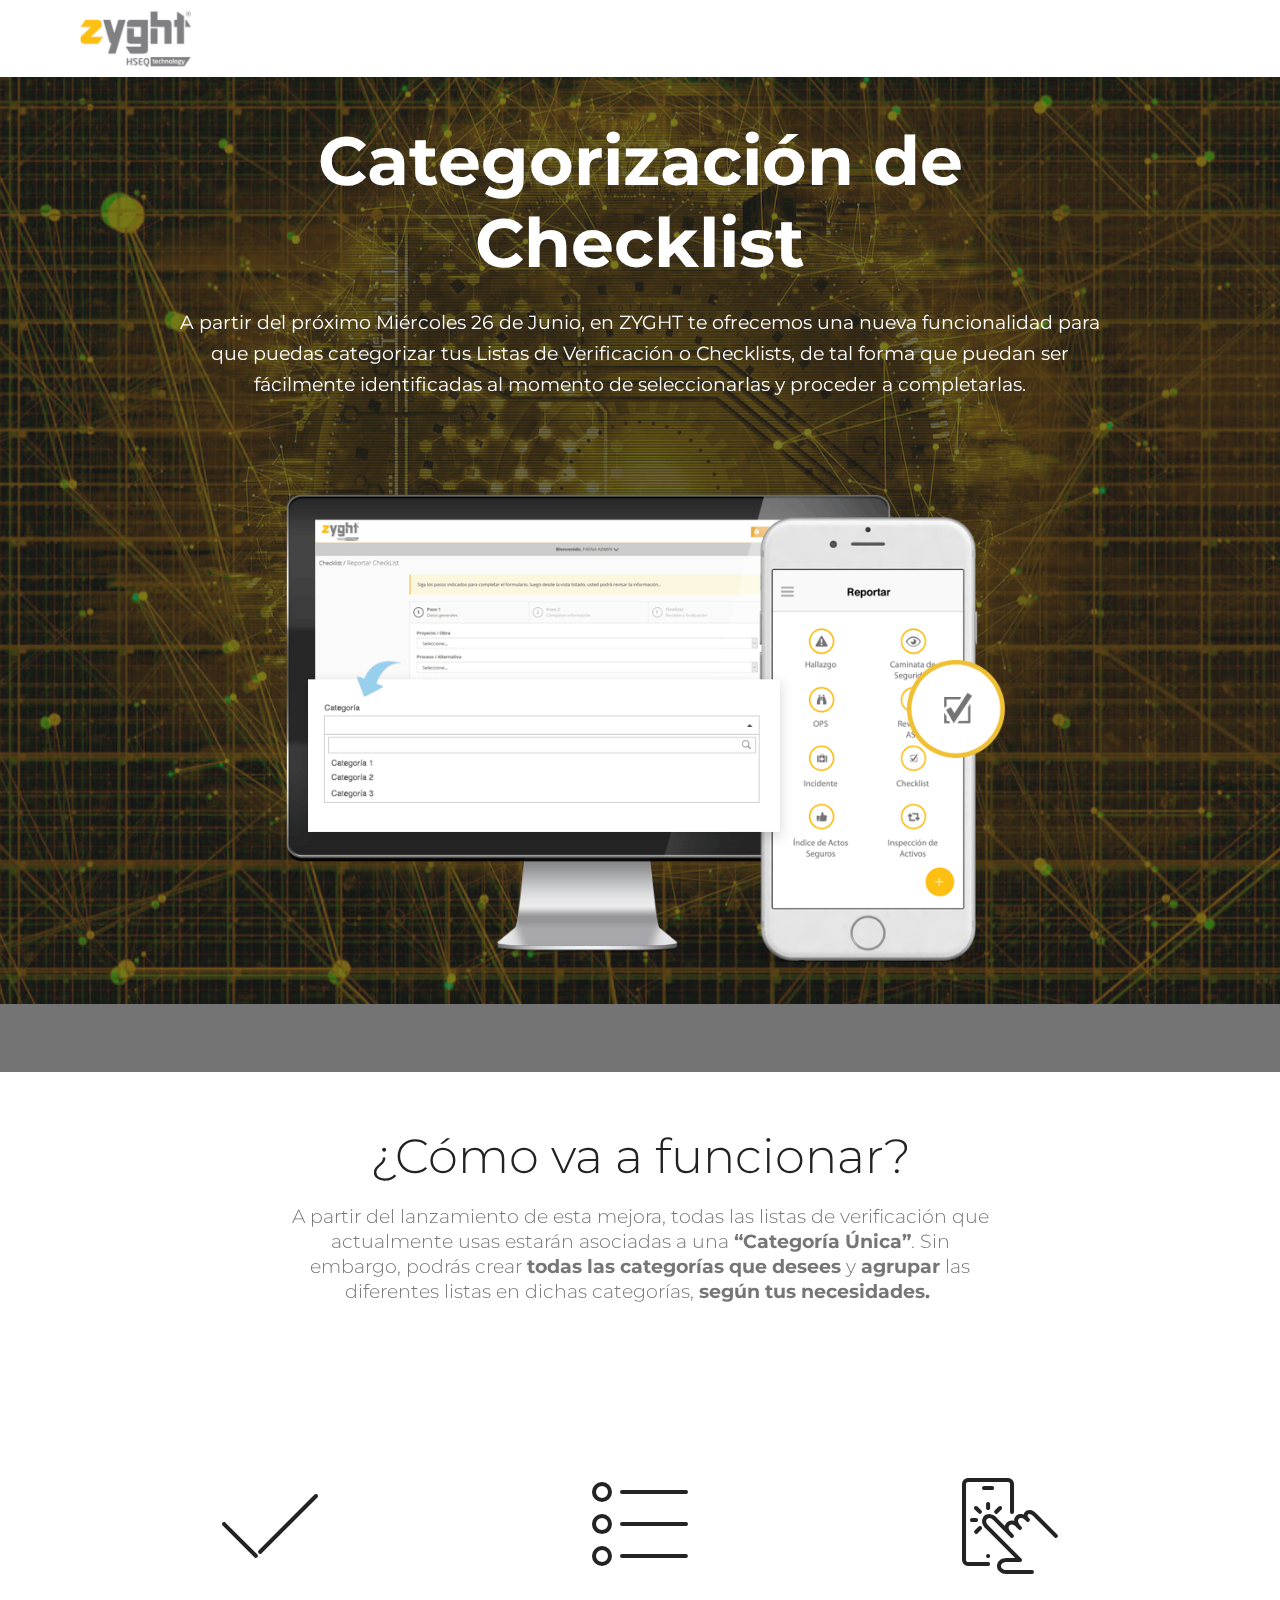
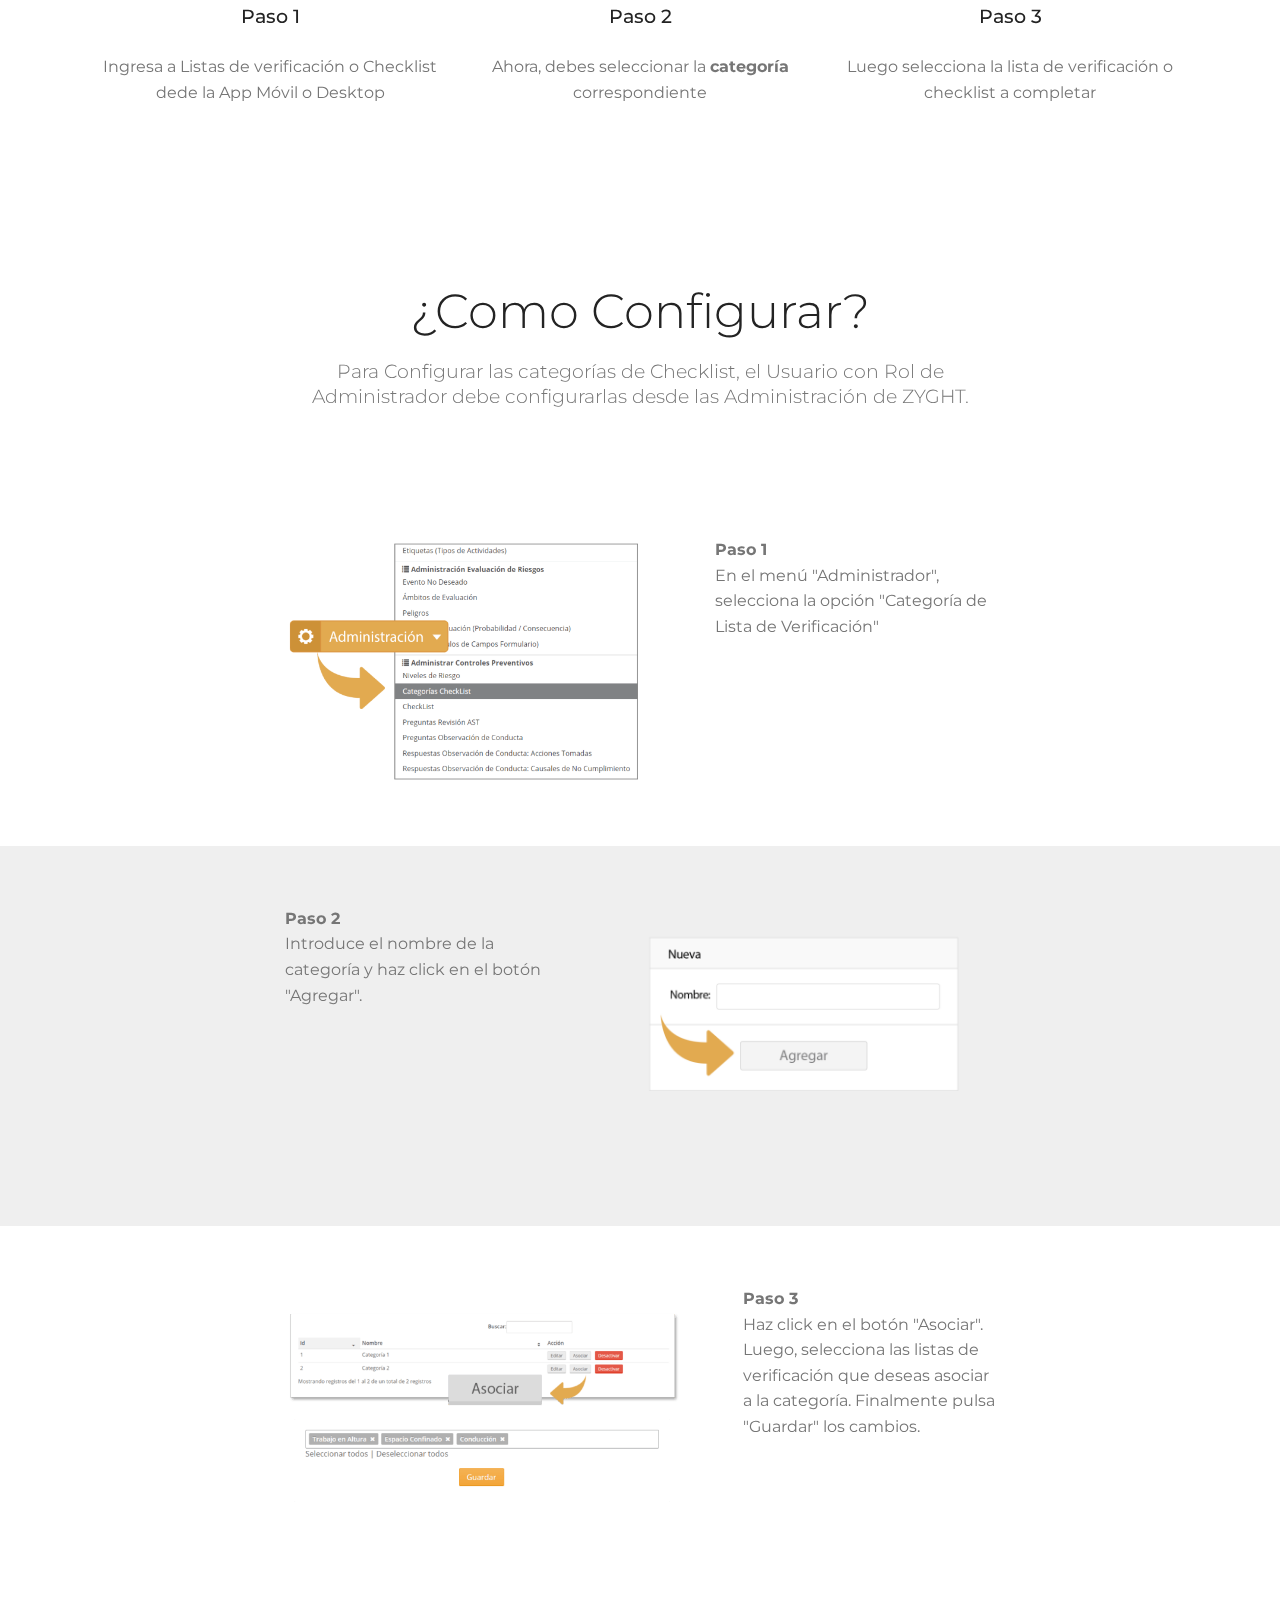
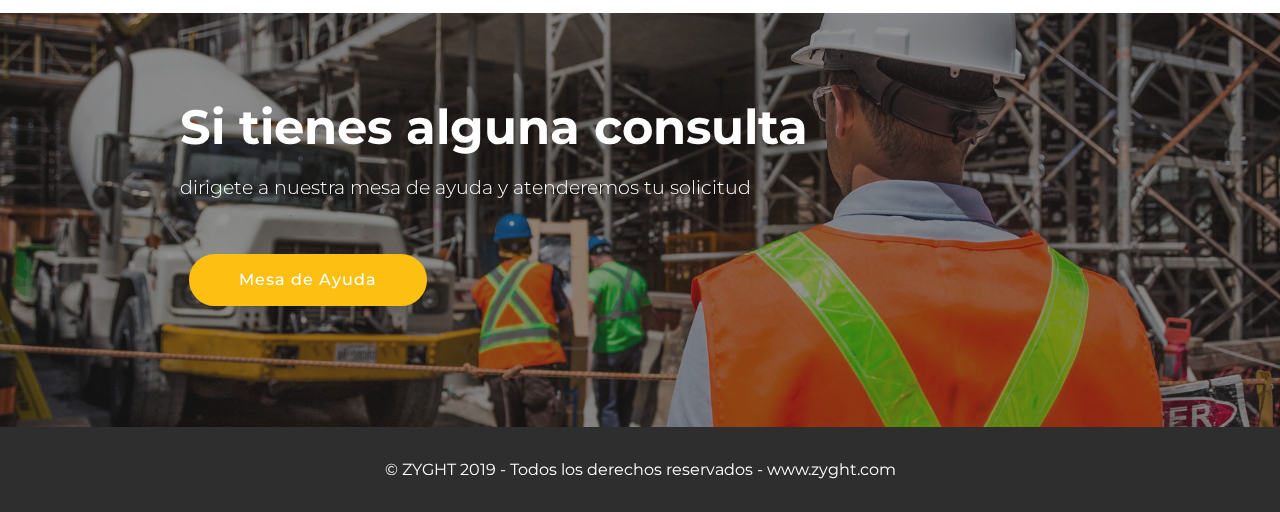
==== commit a22f555e: "create github pages" ====
--- a/inde.html
+++ b/inde.html
@@ -53,7 +53,7 @@
     </nav>
 </section>
 
-<section class="engine"><a href="https://mobirise.info/w">free html5 templates</a></section><section class="header4 cid-ru4dSDgyjG mbr-parallax-background" id="header4-a">
+<section class="engine"><a href="https://mobirise.info/r">bootstrap template</a></section><section class="header4 cid-ru4dSDgyjG mbr-parallax-background" id="header4-a">
 
     
 
@@ -168,8 +168,8 @@
         <div class="media-container-row">
             <div class="col-12 col-md-8">
                 <div class="media-container-row">
-                    <div class="mbr-figure" style="width: 100%;">
-                      <img src="assets/images/background1.jpg" alt="Mobirise">  
+                    <div class="mbr-figure" style="width: 140%;">
+                      <img src="assets/images/paso1-616x418.png" alt="Mobirise" title="">  
                     </div>
                     <div class="media-content">
                         <div class="mbr-section-text">
@@ -190,8 +190,8 @@
         <div class="media-container-row">
             <div class="col-12 col-md-8">
                 <div class="media-container-row">
-                    <div class="mbr-figure" style="width: 100%;">
-                      <img src="assets/images/background1.jpg" alt="Mobirise">  
+                    <div class="mbr-figure" style="width: 155%;">
+                      <img src="assets/images/paso2-796x540.png" alt="Mobirise" title="">  
                     </div>
                     <div class="media-content">
                         <div class="mbr-section-text">
@@ -212,8 +212,8 @@
         <div class="media-container-row">
             <div class="col-12 col-md-8">
                 <div class="media-container-row">
-                    <div class="mbr-figure" style="width: 100%;">
-                      <img src="assets/images/background1.jpg" alt="Mobirise">  
+                    <div class="mbr-figure" style="width: 165%;">
+                      <img src="assets/images/paso3-616x418.png" alt="Mobirise" title="">  
                     </div>
                     <div class="media-content">
                         <div class="mbr-section-text">
